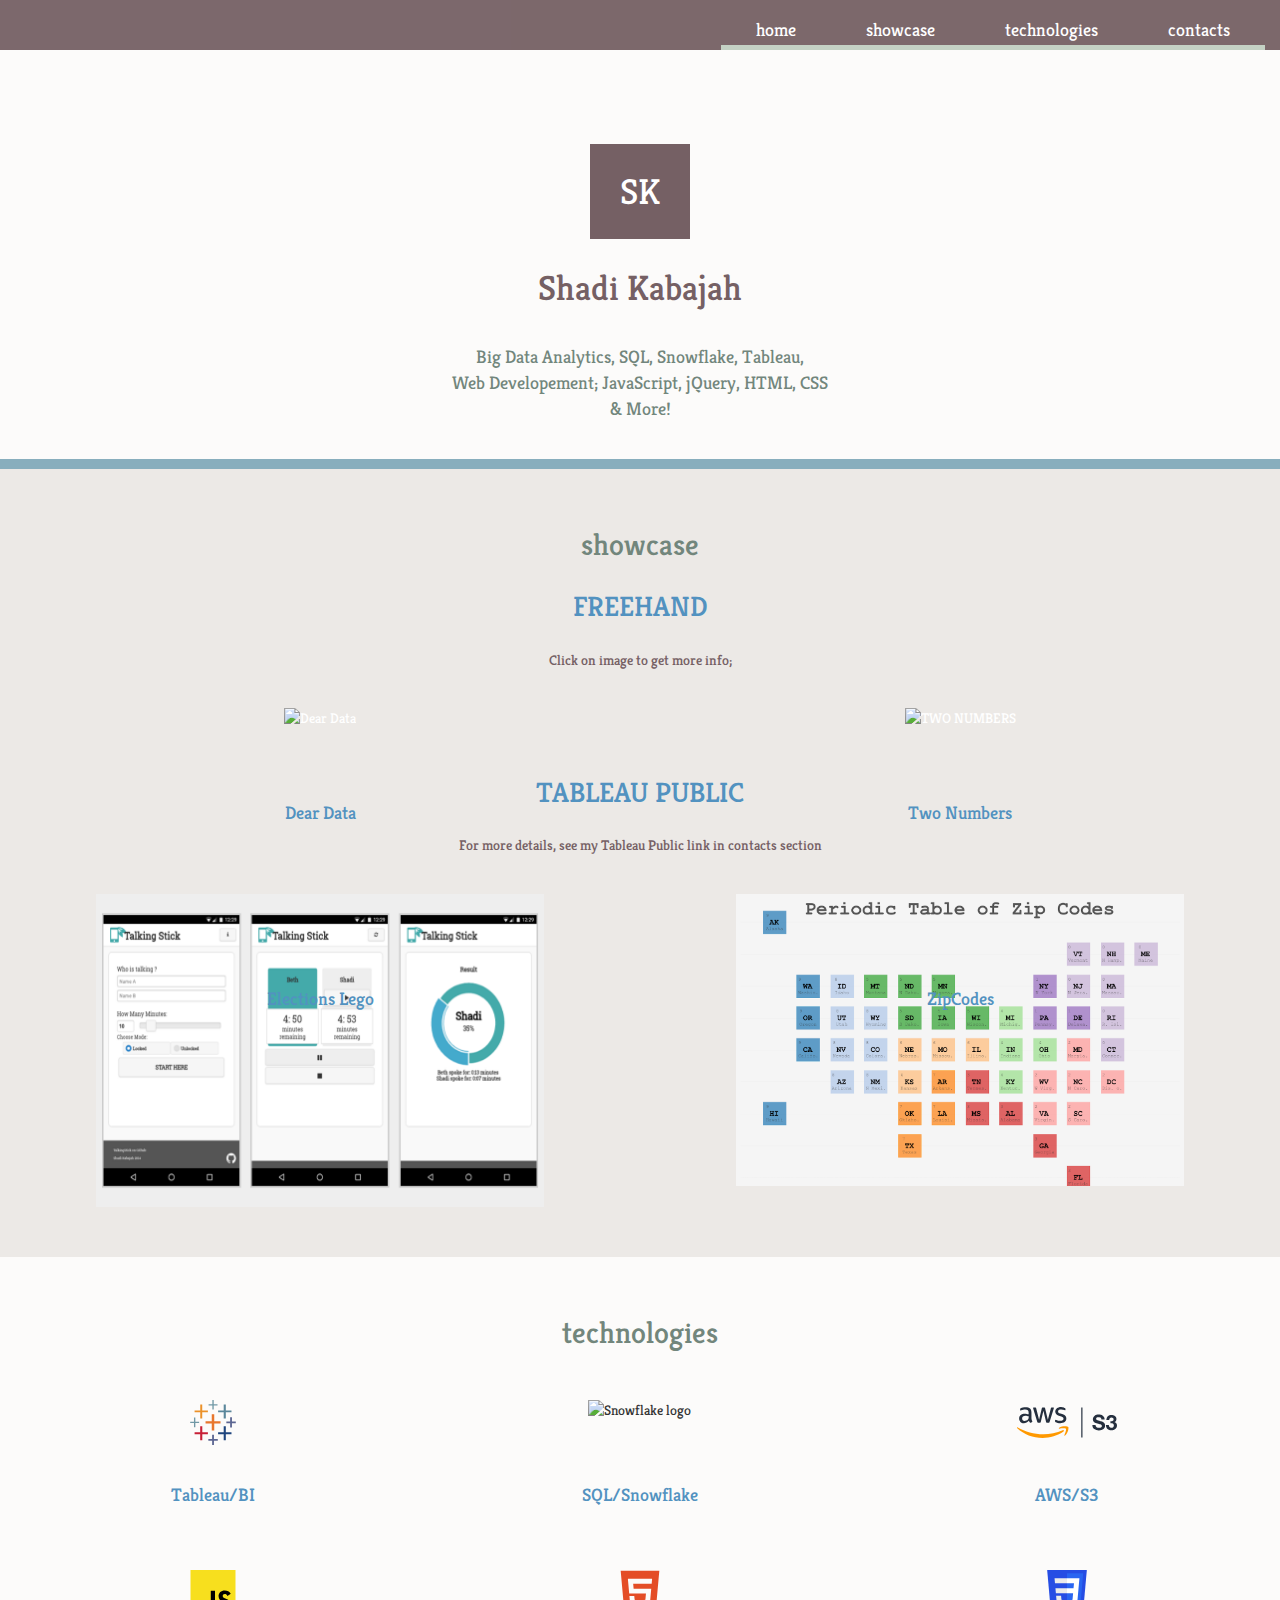
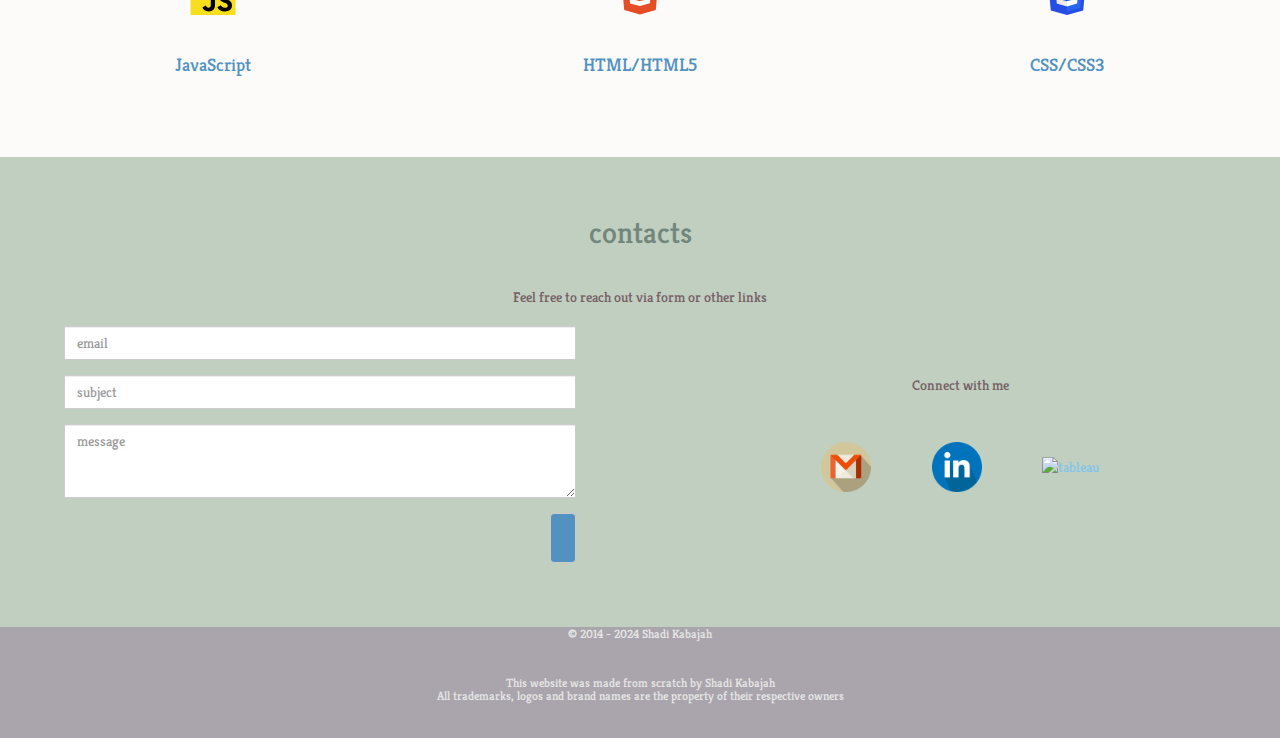
==== index.html @ 1f2a2b9c "Update index.html" ====
<!DOCTYPE html>
<html lang="en">
<head>

<!-- Google tag (gtag.js) -->
<script async src="https://www.googletagmanager.com/gtag/js?id=G-TP21R0VPV9"></script>
<script>
  window.dataLayer = window.dataLayer || [];
  function gtag(){dataLayer.push(arguments);}
  gtag('js', new Date());

  gtag('config', 'G-TP21R0VPV9');
</script>
	
	
  <meta charset="utf-8">
  <title>Shadi Kabajah</title>
  <meta name="viewport" content="width=device-width, initial-scale=1.0, user-scalable=no">
  <meta name="description" content="Big Data Analytics, SQL, Snowflake, Tableau, Web Developement; JavaScript, jQuery, HTML, CSS & More!">
  <meta name="author" content="Shadi Kabajah">

    <script src="https://ajax.googleapis.com/ajax/libs/jquery/2.1.1/jquery.min.js"></script>
    <script src="https://use.fontawesome.com/82a69cf835.js"></script>

	<script type="text/javascript" src="js/bootstrap.min.js"></script>
	<script type="text/javascript" src="js/jQuery.js"></script>
    <script type="text/javascript" src="js/raphael-min.js"></script>
	<script type="text/javascript" src="js/waterfall.js"></script>


	<link href="https://fonts.googleapis.com/css?family=Josefin+Sans|Kreon|Ubuntu+Mono" rel="stylesheet">

	<link rel="stylesheet" href="css/bootstrap.min.css">
	<link rel="stylesheet" href="css/animate.css">
    <link rel="stylesheet" href="css/waterfall.css">

	<link rel="icon" href="img/favicon.ico" type="image/x-icon" />
	<link rel="apple-touch-icon" href="img/apple-touch-icon.png"/>
    <link href="css/palette.css" rel="stylesheet">
    <link href="css/main.css" rel="stylesheet">
    <script type="text/javascript" src="js/scripts.js"></script>

	<script>
	  (function(i,s,o,g,r,a,m){i['GoogleAnalyticsObject']=r;i[r]=i[r]||function(){
	  (i[r].q=i[r].q||[]).push(arguments)},i[r].l=1*new Date();a=s.createElement(o),
	  m=s.getElementsByTagName(o)[0];a.async=1;a.src=g;m.parentNode.insertBefore(a,m)
	  })(window,document,'script','//www.google-analytics.com/analytics.js','ga');
	  ga('create', 'UA-57165344-1', 'auto');
	  ga('send', 'pageview');
	</script>

  <!-- HTML5 shim, for IE6-8 support of HTML5 elements -->
  <!--[if lt IE 9]>
    <script src="js/html5shiv.js"></script>
  <![endif]-->

</head>

<body onLoad="start()">
<div class="new_container">
	
<!-- New Section - intro  -->
	<div class="row clearfix" id="header">
		<div class="col-md-12 column">
			<nav class="navbar navbar-default navbar-inverse" role="navigation">
				<div class="navbar-header">
					 <button type="button" class="navbar-toggle slow" data-toggle="collapse" data-target="#bs-example-navbar-collapse-1">
						 <i id="navX" class="fa fa-bars"></i>
					</button>
				</div>
				
				<div class="collapse navbar-collapse" id="bs-example-navbar-collapse-1">
				
				<!-- 	<div id="toggletheme"  > 
						<span class="sun navbar-toggle">☼</span> 
						<span class="moon navbar-toggle">☼</span> 
					</div>	 -->
					
					
					<ul class="nav navbar-nav">
						 
						<li>
							<a href="#intro">home</a>
						</li>
						 
<!-- 						<li>
							<a href="#resume">resume</a> 
-->
						</li>
						
						<li>
							<a href="#examples">showcase</a>
						</li>
						<li>
							<a href="#tech">technologies</a>
						</li>
						<li>
							<a href="#footer">contacts</a>
						</li>
					</ul>
				</div>
			</nav>
		</div>
	</div>
	<div class="row" id="intro">
	  <!-- <div id="mySVG"></div> -->
		<div class="col-md-12 column">
			<div class="fadeInDown animated">
			<div id="logo_div"> 	
					<span id="logo2">SK</span>    
					</div>
				</div>
				<h1>Shadi Kabajah</h1>
				<div id="description">
				    Big Data Analytics, SQL, Snowflake, Tableau, 
					<br> Web Developement; JavaScript, jQuery, HTML, CSS 
					 <br> & More!
				 
				 <br>
			</div>
			<!-- <div style="text-align: center;margin-top: 50px;">
				<a href="#examples">
					<i id="goDown" class="fa fa-angle-down"></i>
				</a>
			</div> -->
		</div>

			
		
	</div>
	<div id="showup" class="popup zoomIn animated"><i id='closePopup' class="fa fa-times"></i><img alt="example" id="popUpImg" src="#"><br>
		<!-- <a id="exampleLink" target ="_blank" href="">Click here to visit site</a> -->
	</div>

 
	
<!-- New Section - showcase  -->
	<div class="row clearfix" id="examples">
		<h2>showcase</h2>
		<h3>FREEHAND</h3>
		<h5>Click on image to get more info;</h5>
		
 		 
 		 	<div class="col-md-6 column example-col">
				<h4>Dear Data</h4>	 			 
					<img alt="Dear Data" id="deardata" class="desaturate" src="media/p1.png">
					<h6 class="tooltip">Inspired by the Dear Data Project, freehand postcard to visualize a week of gout.</h6>
			</div>

			<div class="col-md-6 column example-col">
				<h4>Two Numbers</h4>
	 			 	<img alt="TWO NUMBERS" id="twonumbers" class="desaturate" src="media/TwoNumbers.png">
					<h6 class="tooltip">Free hand visuals to represent only two numbers (37 and 75).</h6>
			</div>
		
		<h3>TABLEAU PUBLIC</h3>
		<h5>For more details, see my Tableau Public link in contacts section</h5>
			
			<div class="col-md-6 column example-col">
				<h4>Elections Lego</h4>
					<img alt="2020 Elections" id="1" class="desaturate" src="media/1.png">
					<h6 class="tooltip">Custom LEGO map of the United States showing the results of the 2020, 2016, and 2012 presidential elections, with additional analysis of swing states.</h6>
			</div>
			
			<div class="col-md-6 column example-col">
				<h4>ZipCodes</h4>
					<img alt="zipcodes" id="zipcodes" class="desaturate" src="media/zipcodes.png">
					<h6 class="tooltip">The "Periodic Table of Zip Codes" visualization on Tableau Public creatively organizes zip code data into a structured grid, 
						resembling the periodic table of elements.</h6>
			</div>

 
	</div>
	
				
<!-- New Section - tech  -->
	
	<div class="row clearfix" id="tech">
		<div class="col-md-12 col-sm-12 column">
			<h2>technologies</h2>
<!-- 				<h5>key skills include;</h5> -->
<!-- 			line 1  -->
			<div class="col-md-4 col-sm-4  col-xs-4 column tech-col">
				<h4>Tableau/BI</h4>
					<img alt="tableau logo" class="desaturate" src="img/tableau.svg">
			</div>
			
			<div class="col-md-4 col-sm-4  col-xs-4 column tech-col">
				<h4>SQL/Snowflake</h4>
					<img alt="Snowflake logo" class="desaturate" src="img/snow.svg">
			</div>
			<div class="col-md-4 col-sm-4  col-xs-4 column tech-col">
				<h4>AWS/S3</h4>
					<img alt="AWS S3 logo" class="desaturate" src="img/s3.svg">
			</div>
			
<!-- 			line 2  -->
			<div class="col-md-4 col-sm-4  col-xs-4 column tech-col">
				<h4>JavaScript</h4>
					<img alt="javascript logo" class="desaturate" src="img/js.svg">
			</div>
			<div class="col-md-4 col-sm-4  col-xs-4 column tech-col">
				<h4>HTML/HTML5</h4>
					<img alt="html5 logo" class="desaturate" src="img/html5.svg">
			</div>
			<div class="col-md-4 col-sm-4  col-xs-4 column tech-col">
				<h4>CSS/CSS3</h4>
					<img alt="css3 logo" class="desaturate" src="img/css3.svg">
			</div>
			
<!-- 			line 3  -->
<!-- 			<div class="col-md-4 col-sm-4  col-xs-4 column tech-col">
				<h4>jQuery</h4>
					<img alt="jquery logo" class="desaturate" src="img/jquery.svg">
			</div>
			<div class="col-md-4 col-sm-4  col-xs-4 column tech-col">
				<h4>BootStrap</h4>
					<img alt="bootstrap logo" class="desaturate" src="img/bootstrap.svg">
			</div>
			
			<div class="col-md-4 col-sm-4  col-xs-4 column tech-col">
				<h4>Data Studio</h4>
					<img alt="DataStudio logo" class="desaturate" src="img/datastudio.svg">
			</div> 
-->
			
		</div>
	</div>

<!-- New Section - contact  -->
	<div class="row clearfix" id="footer">
		<div class="col-md-12 column">
			<h2>contacts</h2>
				<h5>Feel free to reach out via form or other links</h5>
			<div class="col-md-6 column" id="FormDiv">
		 
			<form
			  action="https://formspree.io/f/mbjbqjvd"
			  method="POST"
			>
			  <div class="form-group">
				<label for="email">Email</label>
					<input class="form-control" name="email" type="email" 
					       placeholder="email" required="">
			  </div>
				
			 <div class="form-group">
				<label for="subject">Subject</label>
				 <input type="text" name="subject" placeholder="subject" 
					class="form-control" required="">
			 </div>
				
			  <div class="form-group">
				<label for="message">Message</label>
				  	<textarea class="form-control" name="message" 
						  placeholder="message"
						  rows="3"></textarea>
			   </div>
				
 			  	<button type="submit" class="btn btn-default" >
							<i class="fa fa-paper-plane-o" aria-hidden="true"></i>
 			  </button>
			</form>

				
				
				
			</div>
			<div class="col-md-6 column">
				<div class="social">
				<h5>Connect with me</h5>
					<a href="mailto:smk327@georgetown.edu" target="_blank">
						<img alt="email" class="desaturate footerpng" src="img/email.png"></a>

					<a href="https://www.linkedin.com/in/skabajah" target="_blank">
					<img alt="linkedin" class="desaturate footerpng" src="img/linkedin.png"></a> 
						
             				<a href="https://public.tableau.com/app/profile/skabajah" target="_blank">
					<img alt="tableau" class="desaturate footerpng" src="img/t.png"></a>
             

            			</div>
 			</div>
 		</div>
 	</div>
				

				
<!-- New Section - footer  -->
 	<div class="row clearfix" id="signature">
 		<div class="col-md-12 column">
 			<a href="#intro"><i id="goUp" class="fa fa-chevron-circle-up"></i></a>
 			<h6>&copy; 2014 - 2024 Shadi Kabajah</h6>
 			<h6>
				This website was made from scratch by Shadi Kabajah
				<br>
				All trademarks, logos and brand names are the property of their respective owners
			</h6>
    	</div>
    </div>




 




 
</div>
<link href="css/main.css" rel="stylesheet">
</body>
</html>
---- css/waterfall.css ----
#mySVG {
    opacity: 0.7;
    position: absolute;
    z-index: 0;
    left: 0;
    height: 100%;
    width: 100%;
    border: none;
    margin: 0;
    padding: 0;

 }
---- css/palette.css ----
/*https://coolors.co/aaa5ac-72867c-fcfbfa-e8d2e0-756064-88aebd-5292c0-debfc3*/
:root {

	--french-gray:
	#AAA5AC;

	--battleship-gray:
	#72867C;

	--white:
	#FCFBFA;

	--pale-purple:
	#E8D2E0;


	--coffee:
	#756064;


	--cadet-gray:
	#88AEBD;


	--celestial-blue:
	#5292C0;

	--tea-rose:
	#c1cfc1;
	
	--examples:
	#ece9e6; 

}

/* old tea rose  
#DEBFC3; 
*/
---- css/main.css ----
/* author: skabajah last edit 20230806 
 font-family: 'Kreon', serif;
 font-family: 'Josefin Sans', sans-serif;
 font-family: 'Ubuntu Mono', monospace;
 */
 body,h1,h2,h3,h4,h5,h6,span {
     border: 0;
     margin: 0;
     padding: 0;
     font-family: 'Kreon';
}
/* HEADERS */
 h1 {
     color: var(--coffee);
     margin: 30px 0;
     font-size: 2.5em;
}
 #description {
     font-size: 1.3em;
     margin: 2em 15px;
     color: var(--battleship-gray);
}
 h2 {
     margin: 60px 0 20px 0;
     color: var(--battleship-gray);
}
 h3 {
     margin: 30px 0 10px;
     font-size: 2em;
     color : var(--celestial-blue);
}

 h4 {
     color : var(--celestial-blue);
     position: relative;
     top: 115px;
}
 h5 {
     padding: 20px 0;
     color:var(--coffee);
}
 .social h6 {
     margin: 30px 0;
}
 #signature h6 {
     margin-bottom: 3em;
     color: #e6e6e6;
}


/* INTRO */

 #header { 
     margin: 0;
     padding: 0;
     background-color: var(--french-gray);
     height: 0;
}

 #intro {
     color: ;
     height: auto;
     margin: 0;
     padding: 0;
     border-bottom: solid 10px var(--cadet-gray);
     overflow: hidden;
     background-color: var(--white);
}

 #logo_div{
}

 #logo2 { 
     padding: 22px;
     background: var(--coffee); 
     font-size: 36px;
     color: white;
     margin-top: 4em;
     display: -webkit-inline-flex;
     min-width: 100px;
     justify-content: center;
}


/* SHOWCASE */
 #examples {
     background-color: var(--examples);
     color: #FFF;
     min-height: 400px;
     margin: 0;
     padding: 0;
}
 #examples img {
     width: 70%;
     margin-bottom: 50px;
     transition: .7s ease all;
}
 #examples img:hover {
     cursor: zoom-in;
}


/* pop up */ 

 #popUpImg {
/*     position: fixed;*/
     left: 0;
     top:0;
     z-index: -1;
     width: inherit;
}

 .tooltip {
     background: var(--examples);
     opacity: .95;
     color: var(--battleship-gray);
     padding: 20px;
/*     z-index: 10;*/
     position: fixed;
     bottom: 2.8em;
     left: 0 ;
     width: 25%;
     height: auto !important;
     display: none;
     text-align: left;
     font-size: 1.5em;
}
.popup {
/*     background-color: var(--battleship-gray);*/
     background-color: white;
     width: 75%;
     height: 100%;
     position: fixed;
     top: 0;
     right: 0;
     z-index: 10;
     text-align: center;
     display: none;
     height: 100%;
     width: 100%;
     top: 0;

}
 #closePopup {
     font-size: 1.8em !important;
     color: #fff;
     float: right;
     padding: .5em;
     z-index: 10;
     cursor: pointer;
     width: 1.8em;
     height: 1.8em;
     border-radius: 4px;
     background: var(--cadet-gray);
     padding: 9px 10px;
     margin: 8px 15px 15px 0;
/*     z-index: 20;*/
}


/*new */
		.hidden { 
		 	display: none;
		}

		.shown { 
			display: block ;
		}



/* TECHNOLOGIES */
 #tech {
     background-color: var(--white);
     min-height: 500px;
     margin: 0;
     padding: 0;
}
 #tech img {
     height: 65px;
     width: 120px;
     transition: 1s ease all;
     padding: 10px;
}
 #tech img:hover {
     transition: transform .7s ease all;
     background: #cccccc38;
     padding: 20px;
     height: 70px;
}
 .tech-col {
     height: 170px;
}
 

/* FOOTER */
 #footer {
     background-color: var(--tea-rose);
     color: #FFF;
     height: auto;
     margin: 0;
     padding: 0;
}

 div#FormDiv {
     padding: 0 5% 5% 5%;
}

 label {
     display:none;
}

 .social {
     padding: 5%;
}

 #footer i, #signature i {
     color: #FFF;
     font-size: 50px;
     margin: 5%;
     opacity: .7;
}

 #footer i:hover, #signature i:hover {
     opacity: 1;
     color: var(--celestial-blue);
}

 .social a{
     color: #80c5ea;
}

 #goUp {
     border: 0;
     background-color: transparent;
}

 #signature {
     background-color: var(--french-gray);
     border: none;
}

 #signature i {
     margin: 5% 0 0 0;
}




/* ANIMATION */ 
 .slow {
     -webkit-transition: all 0.4s ease-in-out;
     -moz-transition: all 0.4s ease-in-out;
     -o-transition: all 0.4s ease-in-out;
     transition: all 0.4s ease-in-out;
}

 .row {
     text-align: center;
     margin-right: 0;
     margin-left: 0;
}



 /*.fa-angle-down {
     color: var(--tea-rose);
     margin-top: 0;
     font-size: 6em;
     opacity: .6;

 .fa-angle-down:hover {
     opacity: 1;
}
}*/


/* .rotate {
     color: red;
}*/
 .animated,#examples {
     transition: all 3s ease-in-out;
     -webkit-transition: all 1s ease-out;
     -moz-transition: all 1s ease-in-out;
     -o-transition: all 1s ease-in-out;
}
 
 div#emailSent, div#zipcodes {
     background: #555;
     height: 100%;
     width: 100%;
     position: fixed;
     padding: 20% 10%;
     float: left;
     font-size: 1.5em;
     color: #fff;
}
 .form-control {
     border-radius: 0;
}
 .fa-paper-plane-o {
     color: var(--white) !important;
     font-size: 1.8em !important;
}
 button.btn.btn-default {
     float: right;
}
 a#returnHome {
     position: fixed;
     top: .5em;
     right: .5em;
     color: #fff;
     font-size: 2em;
     z-index: 9;
}
 a#exampleLink {
     color: #fff;
     font-size: 1.5em;
}
 a#exampleLink:hover {
     color: #80c5ea;
}



 i.fa.fa-info {
     position: relative;
     float: right;
     font-size: 1.5em;
     top: -2.5em;
}
 i:hover {
     cursor: pointer;
}
 tr {
     text-align: -webkit-auto;
     font-size: 12px;
}
 th {
     font-weight: normal;
     background-color: #80c5ea;
     color: #ffffff;
}
 .col-md-6.column {
     padding: 0px;
     border: 0;
}
 .footerpng{
     width: 50px;
     margin: 5%;
}
 .new_container,.col-md-12.column {
     padding-right: 0;
     padding-left: 0;
     border-radius: 0;
     width: 100%;
}



/* NAVIGATION */

 #navX {
     color: #FFF;
     font-size: 1.8em !important;
}

 a:link, a:visited{
     text-decoration: none;
}

 .navbar-nav {
     float: right;
}
 .navbar-inverse {
     position: fixed;
     width: 100%;
     display: block;
     background-color: transparent;
     border: none;
     border-radius: 0px;
     z-index: 10;
     height: 100px;
    */
}
 .navbar-inverse .navbar-nav>li>a {
     color: #fff;
     border-bottom: 5px solid var(--tea-rose);
     padding: 20px 35px 5px 35px;
     font-size: 18px;
}
 .navbar-inverse .navbar-nav>li>a:hover {
     border-bottom: 5px solid var(--celestial-blue);
     background: var(--celestial-blue);
}
 .navbar-toggle {
     border: none;
     margin-bottom: 0;
     background: var(--celestial-blue);
}
 button {
     background: var(--celestial-blue) !important;
     font-size: 1 em;
}
 .navbar-inverse .navbar-collapse, .navbar-inverse .navbar-form {
     border: none;
}
 div#bs-example-navbar-collapse-1 {
     position: fixed;
     width: 100%;
     top: 0;
     z-index: -1;
     min-height: 50px;
    /* background: #555555 ;
    */
     background: var(--coffee) ;
     opacity: .95;
}
 .navbar-header {
     float: right;
}
/* for smaller screens */
 @media (max-width: 768px){
     .navbar-nav {
         float: left;
         text-align: left;
    }
    /*div#bs-example-navbar-collapse-1 {
         min-height:515px;
    }
    */
     iframe {
         padding: 0;
    }
     div#toggletheme {
         position: absolute;
         top: 445px;
         left: 30px;
    }
     div#bs-example-navbar-collapse-1 {
         min-height: 100% !important;
    }
}
---- css/main.css ----
/* author: skabajah last edit 20230806 
 font-family: 'Kreon', serif;
 font-family: 'Josefin Sans', sans-serif;
 font-family: 'Ubuntu Mono', monospace;
 */
 body,h1,h2,h3,h4,h5,h6,span {
     border: 0;
     margin: 0;
     padding: 0;
     font-family: 'Kreon';
}
/* HEADERS */
 h1 {
     color: var(--coffee);
     margin: 30px 0;
     font-size: 2.5em;
}
 #description {
     font-size: 1.3em;
     margin: 2em 15px;
     color: var(--battleship-gray);
}
 h2 {
     margin: 60px 0 20px 0;
     color: var(--battleship-gray);
}
 h3 {
     margin: 30px 0 10px;
     font-size: 2em;
     color : var(--celestial-blue);
}

 h4 {
     color : var(--celestial-blue);
     position: relative;
     top: 115px;
}
 h5 {
     padding: 20px 0;
     color:var(--coffee);
}
 .social h6 {
     margin: 30px 0;
}
 #signature h6 {
     margin-bottom: 3em;
     color: #e6e6e6;
}


/* INTRO */

 #header { 
     margin: 0;
     padding: 0;
     background-color: var(--french-gray);
     height: 0;
}

 #intro {
     color: ;
     height: auto;
     margin: 0;
     padding: 0;
     border-bottom: solid 10px var(--cadet-gray);
     overflow: hidden;
     background-color: var(--white);
}

 #logo_div{
}

 #logo2 { 
     padding: 22px;
     background: var(--coffee); 
     font-size: 36px;
     color: white;
     margin-top: 4em;
     display: -webkit-inline-flex;
     min-width: 100px;
     justify-content: center;
}


/* SHOWCASE */
 #examples {
     background-color: var(--examples);
     color: #FFF;
     min-height: 400px;
     margin: 0;
     padding: 0;
}
 #examples img {
     width: 70%;
     margin-bottom: 50px;
     transition: .7s ease all;
}
 #examples img:hover {
     cursor: zoom-in;
}


/* pop up */ 

 #popUpImg {
/*     position: fixed;*/
     left: 0;
     top:0;
     z-index: -1;
     width: inherit;
}

 .tooltip {
     background: var(--examples);
     opacity: .95;
     color: var(--battleship-gray);
     padding: 20px;
/*     z-index: 10;*/
     position: fixed;
     bottom: 2.8em;
     left: 0 ;
     width: 25%;
     height: auto !important;
     display: none;
     text-align: left;
     font-size: 1.5em;
}
.popup {
/*     background-color: var(--battleship-gray);*/
     background-color: white;
     width: 75%;
     height: 100%;
     position: fixed;
     top: 0;
     right: 0;
     z-index: 10;
     text-align: center;
     display: none;
     height: 100%;
     width: 100%;
     top: 0;

}
 #closePopup {
     font-size: 1.8em !important;
     color: #fff;
     float: right;
     padding: .5em;
     z-index: 10;
     cursor: pointer;
     width: 1.8em;
     height: 1.8em;
     border-radius: 4px;
     background: var(--cadet-gray);
     padding: 9px 10px;
     margin: 8px 15px 15px 0;
/*     z-index: 20;*/
}


/*new */
		.hidden { 
		 	display: none;
		}

		.shown { 
			display: block ;
		}



/* TECHNOLOGIES */
 #tech {
     background-color: var(--white);
     min-height: 500px;
     margin: 0;
     padding: 0;
}
 #tech img {
     height: 65px;
     width: 120px;
     transition: 1s ease all;
     padding: 10px;
}
 #tech img:hover {
     transition: transform .7s ease all;
     background: #cccccc38;
     padding: 20px;
     height: 70px;
}
 .tech-col {
     height: 170px;
}
 

/* FOOTER */
 #footer {
     background-color: var(--tea-rose);
     color: #FFF;
     height: auto;
     margin: 0;
     padding: 0;
}

 div#FormDiv {
     padding: 0 5% 5% 5%;
}

 label {
     display:none;
}

 .social {
     padding: 5%;
}

 #footer i, #signature i {
     color: #FFF;
     font-size: 50px;
     margin: 5%;
     opacity: .7;
}

 #footer i:hover, #signature i:hover {
     opacity: 1;
     color: var(--celestial-blue);
}

 .social a{
     color: #80c5ea;
}

 #goUp {
     border: 0;
     background-color: transparent;
}

 #signature {
     background-color: var(--french-gray);
     border: none;
}

 #signature i {
     margin: 5% 0 0 0;
}




/* ANIMATION */ 
 .slow {
     -webkit-transition: all 0.4s ease-in-out;
     -moz-transition: all 0.4s ease-in-out;
     -o-transition: all 0.4s ease-in-out;
     transition: all 0.4s ease-in-out;
}

 .row {
     text-align: center;
     margin-right: 0;
     margin-left: 0;
}



 /*.fa-angle-down {
     color: var(--tea-rose);
     margin-top: 0;
     font-size: 6em;
     opacity: .6;

 .fa-angle-down:hover {
     opacity: 1;
}
}*/


/* .rotate {
     color: red;
}*/
 .animated,#examples {
     transition: all 3s ease-in-out;
     -webkit-transition: all 1s ease-out;
     -moz-transition: all 1s ease-in-out;
     -o-transition: all 1s ease-in-out;
}
 
 div#emailSent, div#zipcodes {
     background: #555;
     height: 100%;
     width: 100%;
     position: fixed;
     padding: 20% 10%;
     float: left;
     font-size: 1.5em;
     color: #fff;
}
 .form-control {
     border-radius: 0;
}
 .fa-paper-plane-o {
     color: var(--white) !important;
     font-size: 1.8em !important;
}
 button.btn.btn-default {
     float: right;
}
 a#returnHome {
     position: fixed;
     top: .5em;
     right: .5em;
     color: #fff;
     font-size: 2em;
     z-index: 9;
}
 a#exampleLink {
     color: #fff;
     font-size: 1.5em;
}
 a#exampleLink:hover {
     color: #80c5ea;
}



 i.fa.fa-info {
     position: relative;
     float: right;
     font-size: 1.5em;
     top: -2.5em;
}
 i:hover {
     cursor: pointer;
}
 tr {
     text-align: -webkit-auto;
     font-size: 12px;
}
 th {
     font-weight: normal;
     background-color: #80c5ea;
     color: #ffffff;
}
 .col-md-6.column {
     padding: 0px;
     border: 0;
}
 .footerpng{
     width: 50px;
     margin: 5%;
}
 .new_container,.col-md-12.column {
     padding-right: 0;
     padding-left: 0;
     border-radius: 0;
     width: 100%;
}



/* NAVIGATION */

 #navX {
     color: #FFF;
     font-size: 1.8em !important;
}

 a:link, a:visited{
     text-decoration: none;
}

 .navbar-nav {
     float: right;
}
 .navbar-inverse {
     position: fixed;
     width: 100%;
     display: block;
     background-color: transparent;
     border: none;
     border-radius: 0px;
     z-index: 10;
     height: 100px;
    */
}
 .navbar-inverse .navbar-nav>li>a {
     color: #fff;
     border-bottom: 5px solid var(--tea-rose);
     padding: 20px 35px 5px 35px;
     font-size: 18px;
}
 .navbar-inverse .navbar-nav>li>a:hover {
     border-bottom: 5px solid var(--celestial-blue);
     background: var(--celestial-blue);
}
 .navbar-toggle {
     border: none;
     margin-bottom: 0;
     background: var(--celestial-blue);
}
 button {
     background: var(--celestial-blue) !important;
     font-size: 1 em;
}
 .navbar-inverse .navbar-collapse, .navbar-inverse .navbar-form {
     border: none;
}
 div#bs-example-navbar-collapse-1 {
     position: fixed;
     width: 100%;
     top: 0;
     z-index: -1;
     min-height: 50px;
    /* background: #555555 ;
    */
     background: var(--coffee) ;
     opacity: .95;
}
 .navbar-header {
     float: right;
}
/* for smaller screens */
 @media (max-width: 768px){
     .navbar-nav {
         float: left;
         text-align: left;
    }
    /*div#bs-example-navbar-collapse-1 {
         min-height:515px;
    }
    */
     iframe {
         padding: 0;
    }
     div#toggletheme {
         position: absolute;
         top: 445px;
         left: 30px;
    }
     div#bs-example-navbar-collapse-1 {
         min-height: 100% !important;
    }
}
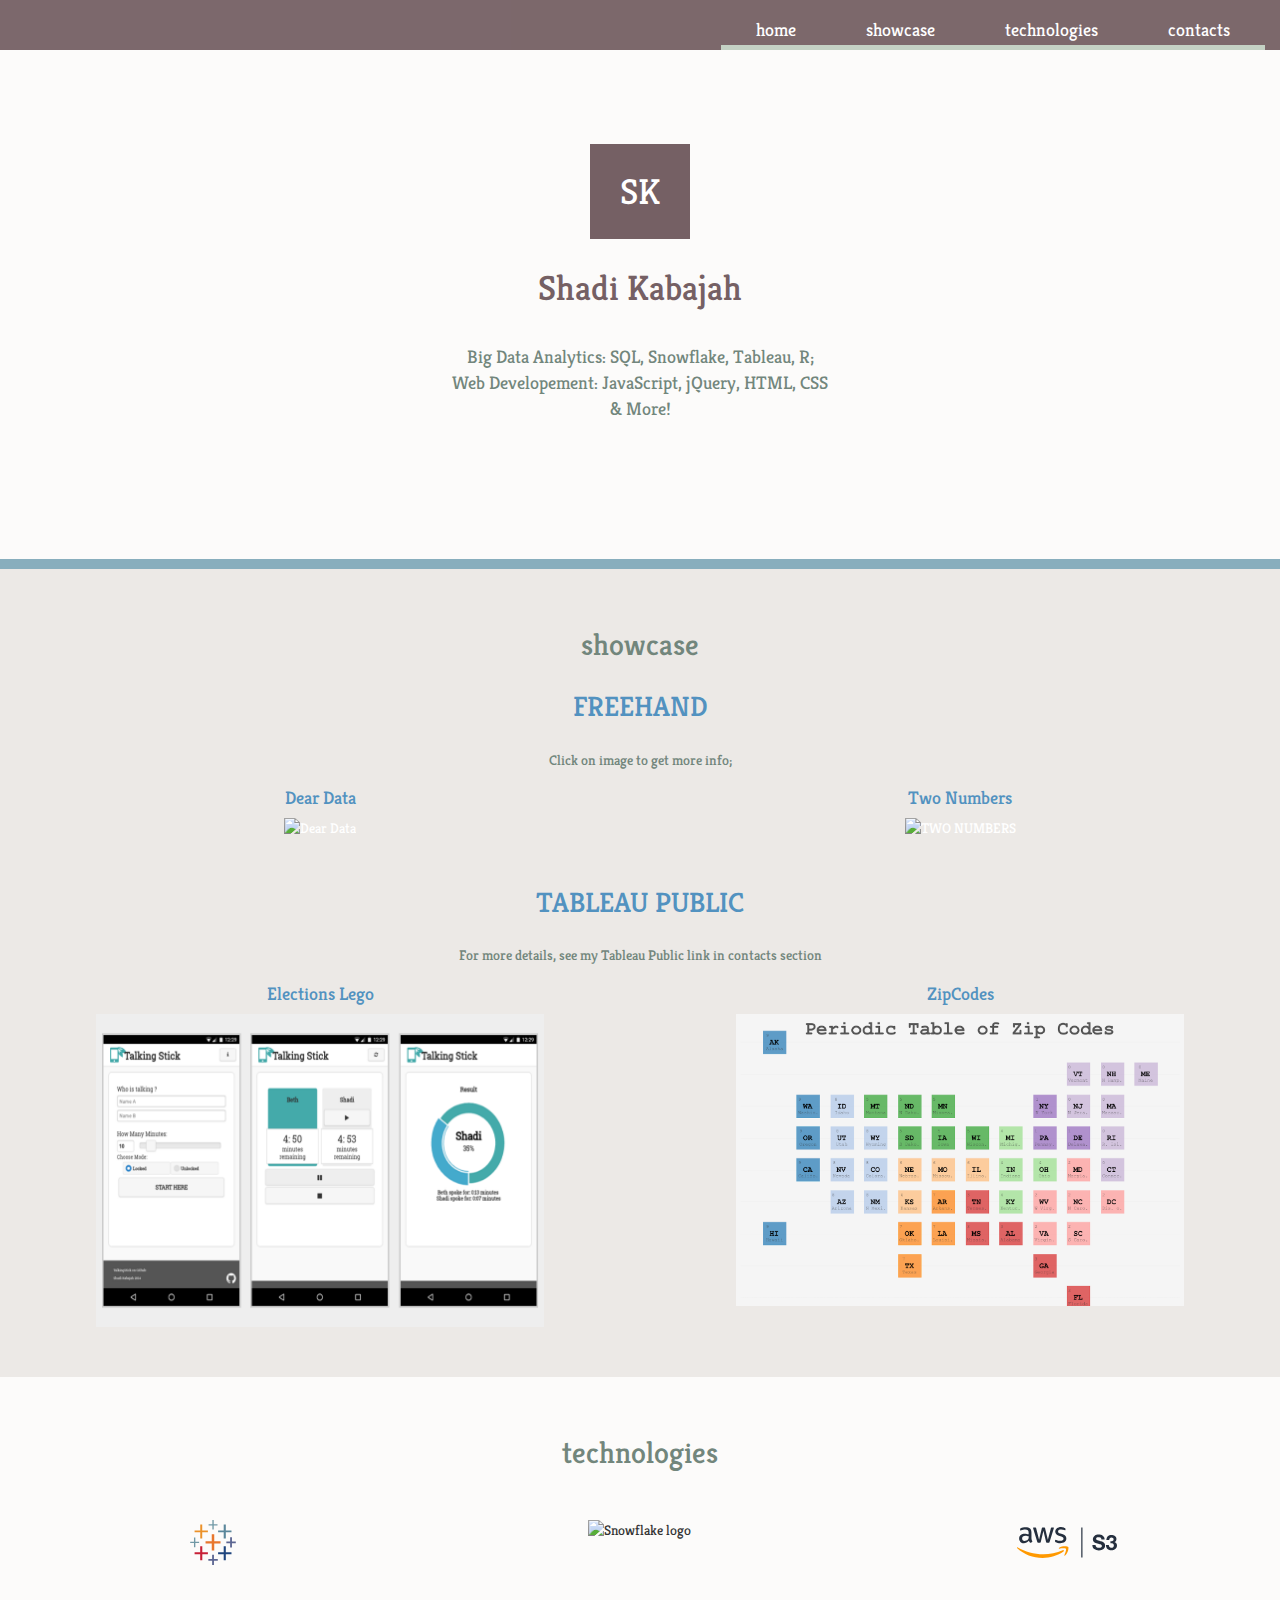
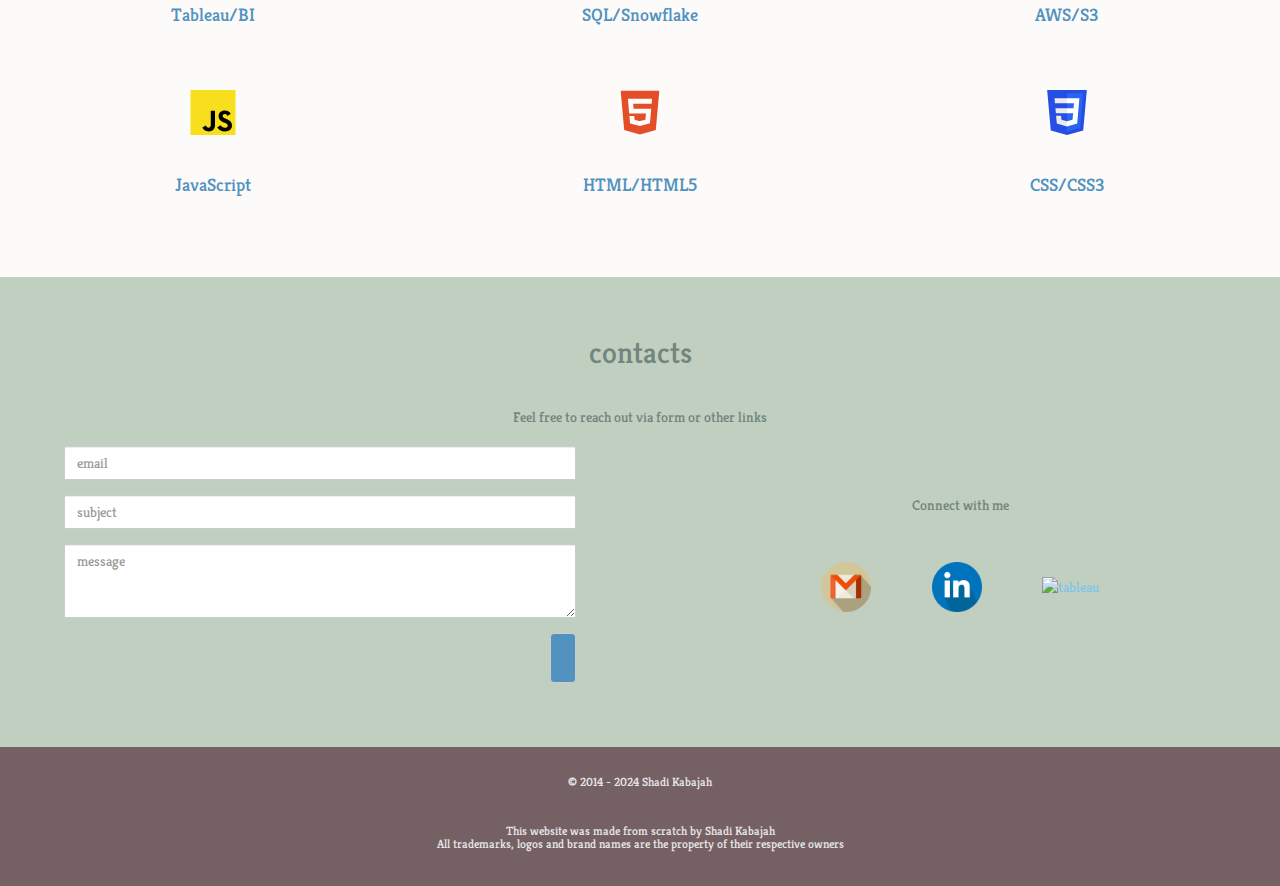
==== commit 3bbb8350: "Update index.html" ====
--- a/index.html
+++ b/index.html
@@ -112,8 +112,8 @@
 				</div>
 				<h1>Shadi Kabajah</h1>
 				<div id="description">
-				    Big Data Analytics, SQL, Snowflake, Tableau, 
-					<br> Web Developement; JavaScript, jQuery, HTML, CSS 
+				    Big Data Analytics: SQL, Snowflake, Tableau, R;
+					<br> Web Developement: JavaScript, jQuery, HTML, CSS 
 					 <br> & More!
 				 
 				 <br>
@@ -144,13 +144,16 @@
  		 	<div class="col-md-6 column example-col">
 				<h4>Dear Data</h4>	 			 
 					<img alt="Dear Data" id="deardata" class="desaturate" src="media/p1.png">
-					<h6 class="tooltip">Inspired by the Dear Data Project, freehand postcard to visualize a week of gout.</h6>
+					<h6 class="tooltip">With boundless curiosity and colored pens, I tracked my food intake, uric acid levels, and pain thresholds. 
+						My data-driven journey unveiled an enigmatic correlation between my dietary choices and gout. Inspired by the Dear Data Project.</h6>
 			</div>
 
 			<div class="col-md-6 column example-col">
 				<h4>Two Numbers</h4>
 	 			 	<img alt="TWO NUMBERS" id="twonumbers" class="desaturate" src="media/TwoNumbers.png">
-					<h6 class="tooltip">Free hand visuals to represent only two numbers (37 and 75).</h6>
+					<h6 class="tooltip">
+						Embarking on a whimsical journey, I crafted six enchanting visual tales, 
+						each weaving the numbers 37 and 75 into vibrant, imaginative worlds of their own.</h6>
 			</div>
 		
 		<h3>TABLEAU PUBLIC</h3>
@@ -159,13 +162,18 @@
 			<div class="col-md-6 column example-col">
 				<h4>Elections Lego</h4>
 					<img alt="2020 Elections" id="1" class="desaturate" src="media/1.png">
-					<h6 class="tooltip">Custom LEGO map of the United States showing the results of the 2020, 2016, and 2012 presidential elections, with additional analysis of swing states.</h6>
+					<h6 class="tooltip">
+						A custom LEGO map of the United States intricately showcasing the results of the 2020, 2016, 
+						and 2012 presidential elections. 
+						Explore further to uncover insightful analysis, shedding light on the pivotal swing states 
+						that shaped these historic political events.</h6>
 			</div>
 			
 			<div class="col-md-6 column example-col">
 				<h4>ZipCodes</h4>
 					<img alt="zipcodes" id="zipcodes" class="desaturate" src="media/zipcodes.png">
-					<h6 class="tooltip">The "Periodic Table of Zip Codes" visualization on Tableau Public creatively organizes zip code data into a structured grid, 
+					<h6 class="tooltip">
+						The "Periodic Table of Zip Codes" visualization on Tableau Public creatively organizes zip code data into a structured grid, 
 						resembling the periodic table of elements.</h6>
 			</div>
 
--- a/css/main.css
+++ b/css/main.css
@@ -20,6 +20,7 @@
      font-size: 1.3em;
      margin: 2em 15px;
      color: var(--battleship-gray);
+     padding-bottom: 100px;
 }
  h2 {
      margin: 60px 0 20px 0;
@@ -36,14 +37,21 @@
      position: relative;
      top: 115px;
 }
+
+#examples h4 { 
+    position: unset;
+    margin-bottom: 10px;
+}
+
  h5 {
      padding: 20px 0;
-     color:var(--coffee);
+     color:var(--battleship-gray);
 }
  .social h6 {
      margin: 30px 0;
 }
  #signature h6 {
+     margin-top: revert-layer;
      margin-bottom: 3em;
      color: #e6e6e6;
 }
@@ -103,8 +111,7 @@
 
 /* pop up */ 
 
- #popUpImg {
-/*     position: fixed;*/
+ #popUpImg { 
      left: 0;
      top:0;
      z-index: -1;
@@ -115,8 +122,7 @@
      background: var(--examples);
      opacity: .95;
      color: var(--battleship-gray);
-     padding: 20px;
-/*     z-index: 10;*/
+     padding: 20px; 
      position: fixed;
      bottom: 2.8em;
      left: 0 ;
@@ -126,8 +132,7 @@
      text-align: left;
      font-size: 1.5em;
 }
-.popup {
-/*     background-color: var(--battleship-gray);*/
+.popup { 
      background-color: white;
      width: 75%;
      height: 100%;
@@ -154,8 +159,7 @@
      border-radius: 4px;
      background: var(--cadet-gray);
      padding: 9px 10px;
-     margin: 8px 15px 15px 0;
-/*     z-index: 20;*/
+     margin: 8px 15px 15px 0; 
 }
 
 
@@ -215,6 +219,8 @@
      padding: 5%;
 }
 
+
+
  #footer i, #signature i {
      color: #FFF;
      font-size: 50px;
@@ -236,8 +242,14 @@
      background-color: transparent;
 }
 
+#signature i {
+    margin: 0;
+    padding-top: 70px;
+}
+
+
  #signature {
-     background-color: var(--french-gray);
+     background-color: var(--coffee);
      border: none;
 }
 
--- a/css/main.css
+++ b/css/main.css
@@ -20,6 +20,7 @@
      font-size: 1.3em;
      margin: 2em 15px;
      color: var(--battleship-gray);
+     padding-bottom: 100px;
 }
  h2 {
      margin: 60px 0 20px 0;
@@ -36,14 +37,21 @@
      position: relative;
      top: 115px;
 }
+
+#examples h4 { 
+    position: unset;
+    margin-bottom: 10px;
+}
+
  h5 {
      padding: 20px 0;
-     color:var(--coffee);
+     color:var(--battleship-gray);
 }
  .social h6 {
      margin: 30px 0;
 }
  #signature h6 {
+     margin-top: revert-layer;
      margin-bottom: 3em;
      color: #e6e6e6;
 }
@@ -103,8 +111,7 @@
 
 /* pop up */ 
 
- #popUpImg {
-/*     position: fixed;*/
+ #popUpImg { 
      left: 0;
      top:0;
      z-index: -1;
@@ -115,8 +122,7 @@
      background: var(--examples);
      opacity: .95;
      color: var(--battleship-gray);
-     padding: 20px;
-/*     z-index: 10;*/
+     padding: 20px; 
      position: fixed;
      bottom: 2.8em;
      left: 0 ;
@@ -126,8 +132,7 @@
      text-align: left;
      font-size: 1.5em;
 }
-.popup {
-/*     background-color: var(--battleship-gray);*/
+.popup { 
      background-color: white;
      width: 75%;
      height: 100%;
@@ -154,8 +159,7 @@
      border-radius: 4px;
      background: var(--cadet-gray);
      padding: 9px 10px;
-     margin: 8px 15px 15px 0;
-/*     z-index: 20;*/
+     margin: 8px 15px 15px 0; 
 }
 
 
@@ -215,6 +219,8 @@
      padding: 5%;
 }
 
+
+
  #footer i, #signature i {
      color: #FFF;
      font-size: 50px;
@@ -236,8 +242,14 @@
      background-color: transparent;
 }
 
+#signature i {
+    margin: 0;
+    padding-top: 70px;
+}
+
+
  #signature {
-     background-color: var(--french-gray);
+     background-color: var(--coffee);
      border: none;
 }
 
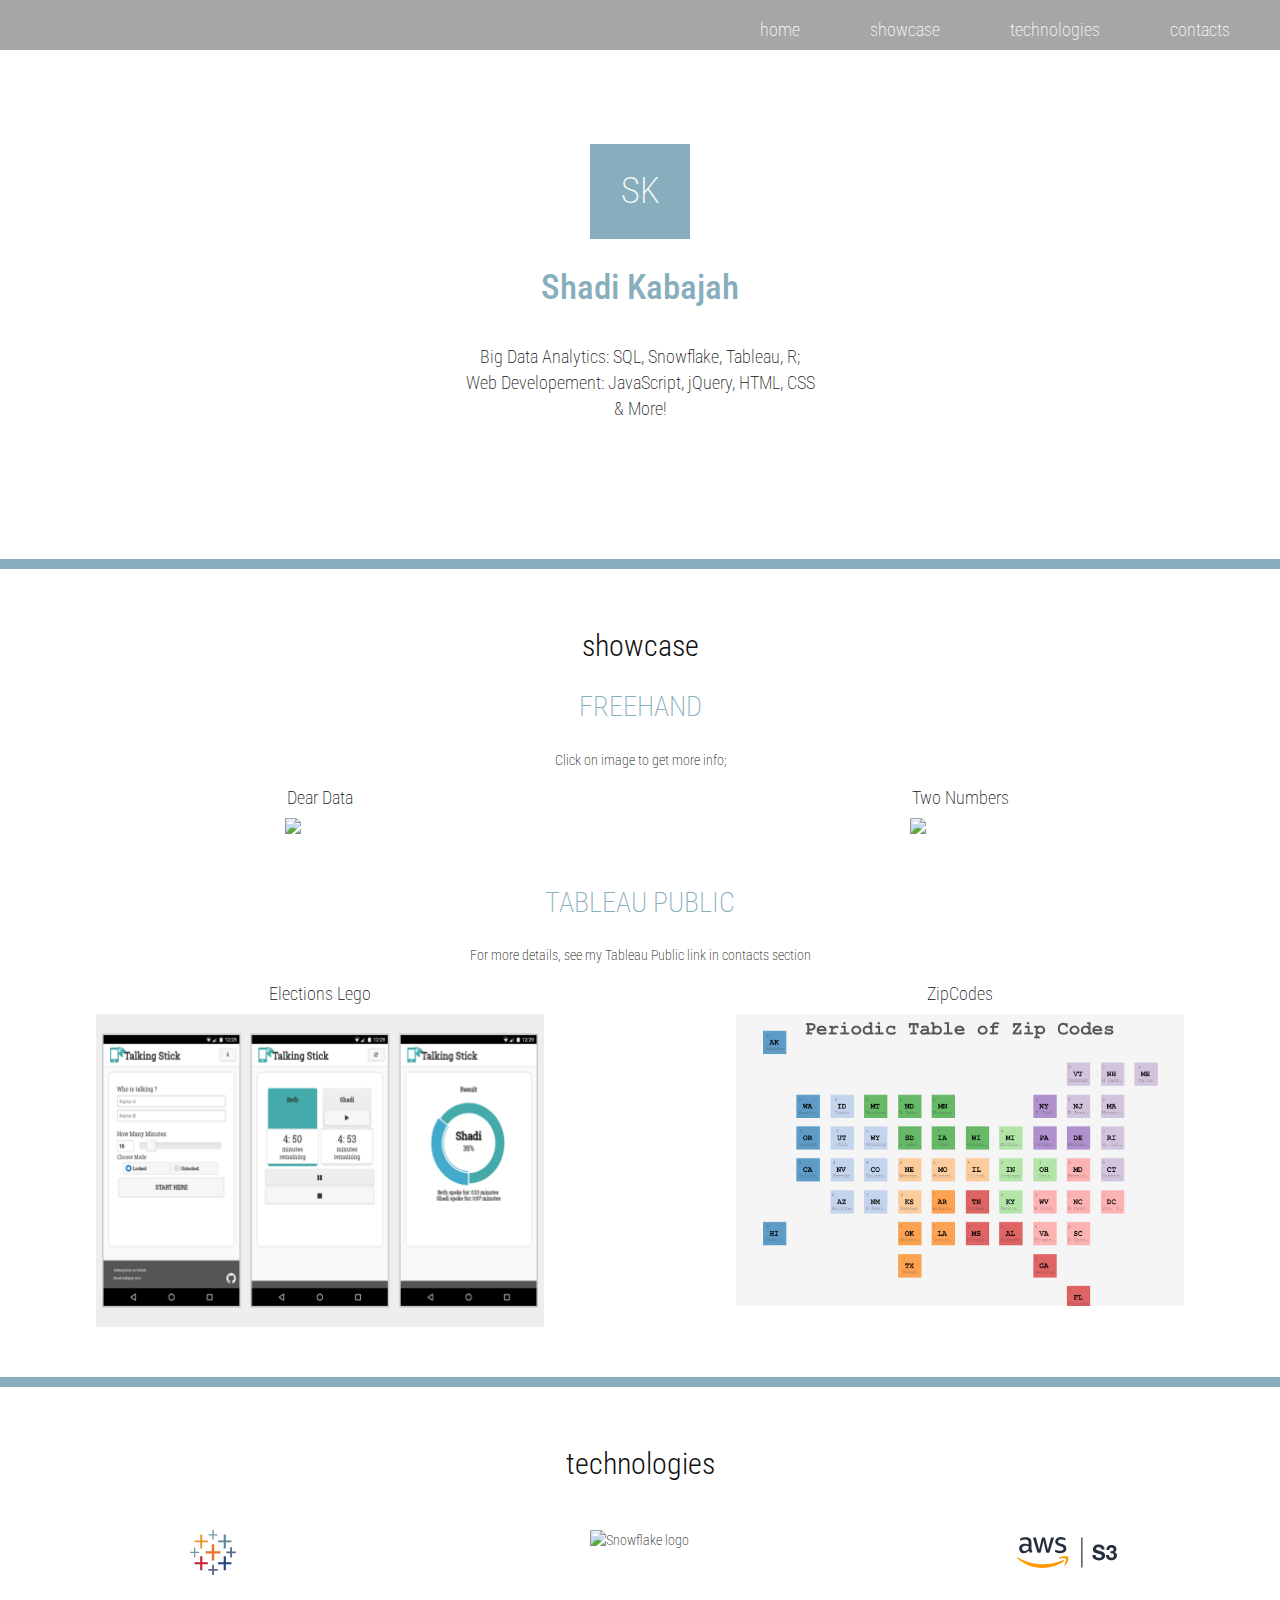
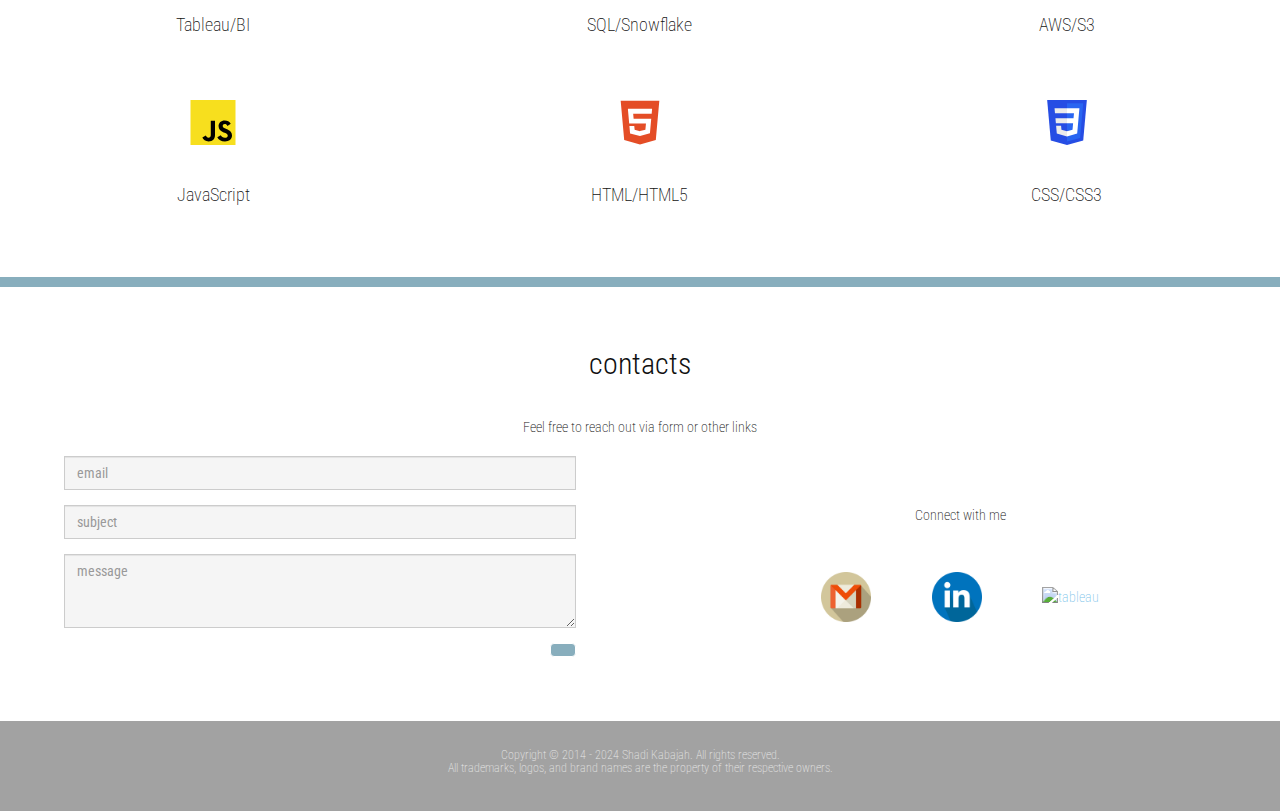
==== commit f00a8de8: "Add files via upload" ====
--- a/index.html
+++ b/index.html
@@ -29,6 +29,9 @@
 
 
 	<link href="https://fonts.googleapis.com/css?family=Josefin+Sans|Kreon|Ubuntu+Mono" rel="stylesheet">
+
+<link href="https://fonts.googleapis.com/css2?family=Roboto+Condensed:wght@100..900&display=swap" rel="stylesheet">
+
 
 	<link rel="stylesheet" href="css/bootstrap.min.css">
 	<link rel="stylesheet" href="css/animate.css">
@@ -298,12 +301,8 @@
  	<div class="row clearfix" id="signature">
  		<div class="col-md-12 column">
  			<a href="#intro"><i id="goUp" class="fa fa-chevron-circle-up"></i></a>
- 			<h6>&copy; 2014 - 2024 Shadi Kabajah</h6>
- 			<h6>
-				This website was made from scratch by Shadi Kabajah
-				<br>
-				All trademarks, logos and brand names are the property of their respective owners
-			</h6>
+ 			<h6>Copyright &copy; 2014 - 2024 Shadi Kabajah. All rights reserved. 
+ 			<br>All trademarks, logos, and brand names are the property of their respective owners.</h6>
     	</div>
     </div>
 
--- a/css/palette.css
+++ b/css/palette.css
@@ -2,20 +2,25 @@
 :root {
 
 	--french-gray:
-	#AAA5AC;
+	/*#AAA5AC;*/
+		#eee;
 
 	--battleship-gray:
-	#72867C;
+	/*#72867C;*/
+		#111;
 
 	--white:
-	#FCFBFA;
+	/*#FCFBFA;*/
+	#fff;
 
 	--pale-purple:
-	#E8D2E0;
+	/*#E8D2E0;*/
+	#eee; 
 
 
 	--coffee:
-	#756064;
+	/*#756064;*/
+	#88AEBD;
 
 
 	--cadet-gray:
@@ -23,13 +28,16 @@
 
 
 	--celestial-blue:
-	#5292C0;
+	/*#5292C0;*/
+	#88AEBD;
 
 	--tea-rose:
-	#c1cfc1;
+	/*#c1cfc1;*/
+	#eee; 
 	
 	--examples:
-	#ece9e6; 
+	/*#ece9e6; */
+	#fff; 
 
 }
 
--- a/css/main.css
+++ b/css/main.css
@@ -8,13 +8,19 @@
      border: 0;
      margin: 0;
      padding: 0;
-     font-family: 'Kreon';
+     /*font-family: 'Kreon';*/
+     font-family: 'Roboto Condensed';
+     color : #111; 
+     font-weight: 200;
+
+
 }
 /* HEADERS */
  h1 {
      color: var(--coffee);
      margin: 30px 0;
      font-size: 2.5em;
+     font-weight: 500;
 }
  #description {
      font-size: 1.3em;
@@ -25,6 +31,7 @@
  h2 {
      margin: 60px 0 20px 0;
      color: var(--battleship-gray);
+     font-weight: 300;
 }
  h3 {
      margin: 30px 0 10px;
@@ -33,7 +40,7 @@
 }
 
  h4 {
-     color : var(--celestial-blue);
+     /*color : var(--celestial-blue);*/
      position: relative;
      top: 115px;
 }
@@ -54,6 +61,7 @@
      margin-top: revert-layer;
      margin-bottom: 3em;
      color: #e6e6e6;
+     padding: 0 15%;
 }
 
 
@@ -98,6 +106,7 @@
      min-height: 400px;
      margin: 0;
      padding: 0;
+     border-bottom: solid 10px var(--cadet-gray);
 }
  #examples img {
      width: 70%;
@@ -180,6 +189,7 @@
      min-height: 500px;
      margin: 0;
      padding: 0;
+     border-bottom: solid 10px var(--cadet-gray);
 }
  #tech img {
      height: 65px;
@@ -200,7 +210,7 @@
 
 /* FOOTER */
  #footer {
-     background-color: var(--tea-rose);
+     /*background-color: var(--tea-rose);*/
      color: #FFF;
      height: auto;
      margin: 0;
@@ -224,7 +234,7 @@
  #footer i, #signature i {
      color: #FFF;
      font-size: 50px;
-     margin: 5%;
+     margin: 0;
      opacity: .7;
 }
 
@@ -242,14 +252,15 @@
      background-color: transparent;
 }
 
-#signature i {
+/*#signature i {
     margin: 0;
     padding-top: 70px;
 }
-
+*/
 
  #signature {
      background-color: var(--coffee);
+     background-color:#a2a2a2;
      border: none;
 }
 
@@ -310,6 +321,7 @@
 }
  .form-control {
      border-radius: 0;
+     background: #f5f5f5;
 }
  .fa-paper-plane-o {
      color: var(--white) !important;
@@ -398,13 +410,13 @@
 }
  .navbar-inverse .navbar-nav>li>a {
      color: #fff;
-     border-bottom: 5px solid var(--tea-rose);
+     border-bottom: 5px solid var(--cadet-gray:);
      padding: 20px 35px 5px 35px;
      font-size: 18px;
 }
  .navbar-inverse .navbar-nav>li>a:hover {
-     border-bottom: 5px solid var(--celestial-blue);
-     background: var(--celestial-blue);
+     border-bottom: 5px solid var(--tea-rose);
+     /*background: var(--tea-rose);*/
 }
  .navbar-toggle {
      border: none;
@@ -414,6 +426,7 @@
  button {
      background: var(--celestial-blue) !important;
      font-size: 1 em;
+     border: solid white 1px !important;
 }
  .navbar-inverse .navbar-collapse, .navbar-inverse .navbar-form {
      border: none;
@@ -427,6 +440,7 @@
     /* background: #555555 ;
     */
      background: var(--coffee) ;
+     background: #a2a2a2   ;
      opacity: .95;
 }
  .navbar-header {
--- a/css/main.css
+++ b/css/main.css
@@ -8,13 +8,19 @@
      border: 0;
      margin: 0;
      padding: 0;
-     font-family: 'Kreon';
+     /*font-family: 'Kreon';*/
+     font-family: 'Roboto Condensed';
+     color : #111; 
+     font-weight: 200;
+
+
 }
 /* HEADERS */
  h1 {
      color: var(--coffee);
      margin: 30px 0;
      font-size: 2.5em;
+     font-weight: 500;
 }
  #description {
      font-size: 1.3em;
@@ -25,6 +31,7 @@
  h2 {
      margin: 60px 0 20px 0;
      color: var(--battleship-gray);
+     font-weight: 300;
 }
  h3 {
      margin: 30px 0 10px;
@@ -33,7 +40,7 @@
 }
 
  h4 {
-     color : var(--celestial-blue);
+     /*color : var(--celestial-blue);*/
      position: relative;
      top: 115px;
 }
@@ -54,6 +61,7 @@
      margin-top: revert-layer;
      margin-bottom: 3em;
      color: #e6e6e6;
+     padding: 0 15%;
 }
 
 
@@ -98,6 +106,7 @@
      min-height: 400px;
      margin: 0;
      padding: 0;
+     border-bottom: solid 10px var(--cadet-gray);
 }
  #examples img {
      width: 70%;
@@ -180,6 +189,7 @@
      min-height: 500px;
      margin: 0;
      padding: 0;
+     border-bottom: solid 10px var(--cadet-gray);
 }
  #tech img {
      height: 65px;
@@ -200,7 +210,7 @@
 
 /* FOOTER */
  #footer {
-     background-color: var(--tea-rose);
+     /*background-color: var(--tea-rose);*/
      color: #FFF;
      height: auto;
      margin: 0;
@@ -224,7 +234,7 @@
  #footer i, #signature i {
      color: #FFF;
      font-size: 50px;
-     margin: 5%;
+     margin: 0;
      opacity: .7;
 }
 
@@ -242,14 +252,15 @@
      background-color: transparent;
 }
 
-#signature i {
+/*#signature i {
     margin: 0;
     padding-top: 70px;
 }
-
+*/
 
  #signature {
      background-color: var(--coffee);
+     background-color:#a2a2a2;
      border: none;
 }
 
@@ -310,6 +321,7 @@
 }
  .form-control {
      border-radius: 0;
+     background: #f5f5f5;
 }
  .fa-paper-plane-o {
      color: var(--white) !important;
@@ -398,13 +410,13 @@
 }
  .navbar-inverse .navbar-nav>li>a {
      color: #fff;
-     border-bottom: 5px solid var(--tea-rose);
+     border-bottom: 5px solid var(--cadet-gray:);
      padding: 20px 35px 5px 35px;
      font-size: 18px;
 }
  .navbar-inverse .navbar-nav>li>a:hover {
-     border-bottom: 5px solid var(--celestial-blue);
-     background: var(--celestial-blue);
+     border-bottom: 5px solid var(--tea-rose);
+     /*background: var(--tea-rose);*/
 }
  .navbar-toggle {
      border: none;
@@ -414,6 +426,7 @@
  button {
      background: var(--celestial-blue) !important;
      font-size: 1 em;
+     border: solid white 1px !important;
 }
  .navbar-inverse .navbar-collapse, .navbar-inverse .navbar-form {
      border: none;
@@ -427,6 +440,7 @@
     /* background: #555555 ;
     */
      background: var(--coffee) ;
+     background: #a2a2a2   ;
      opacity: .95;
 }
  .navbar-header {
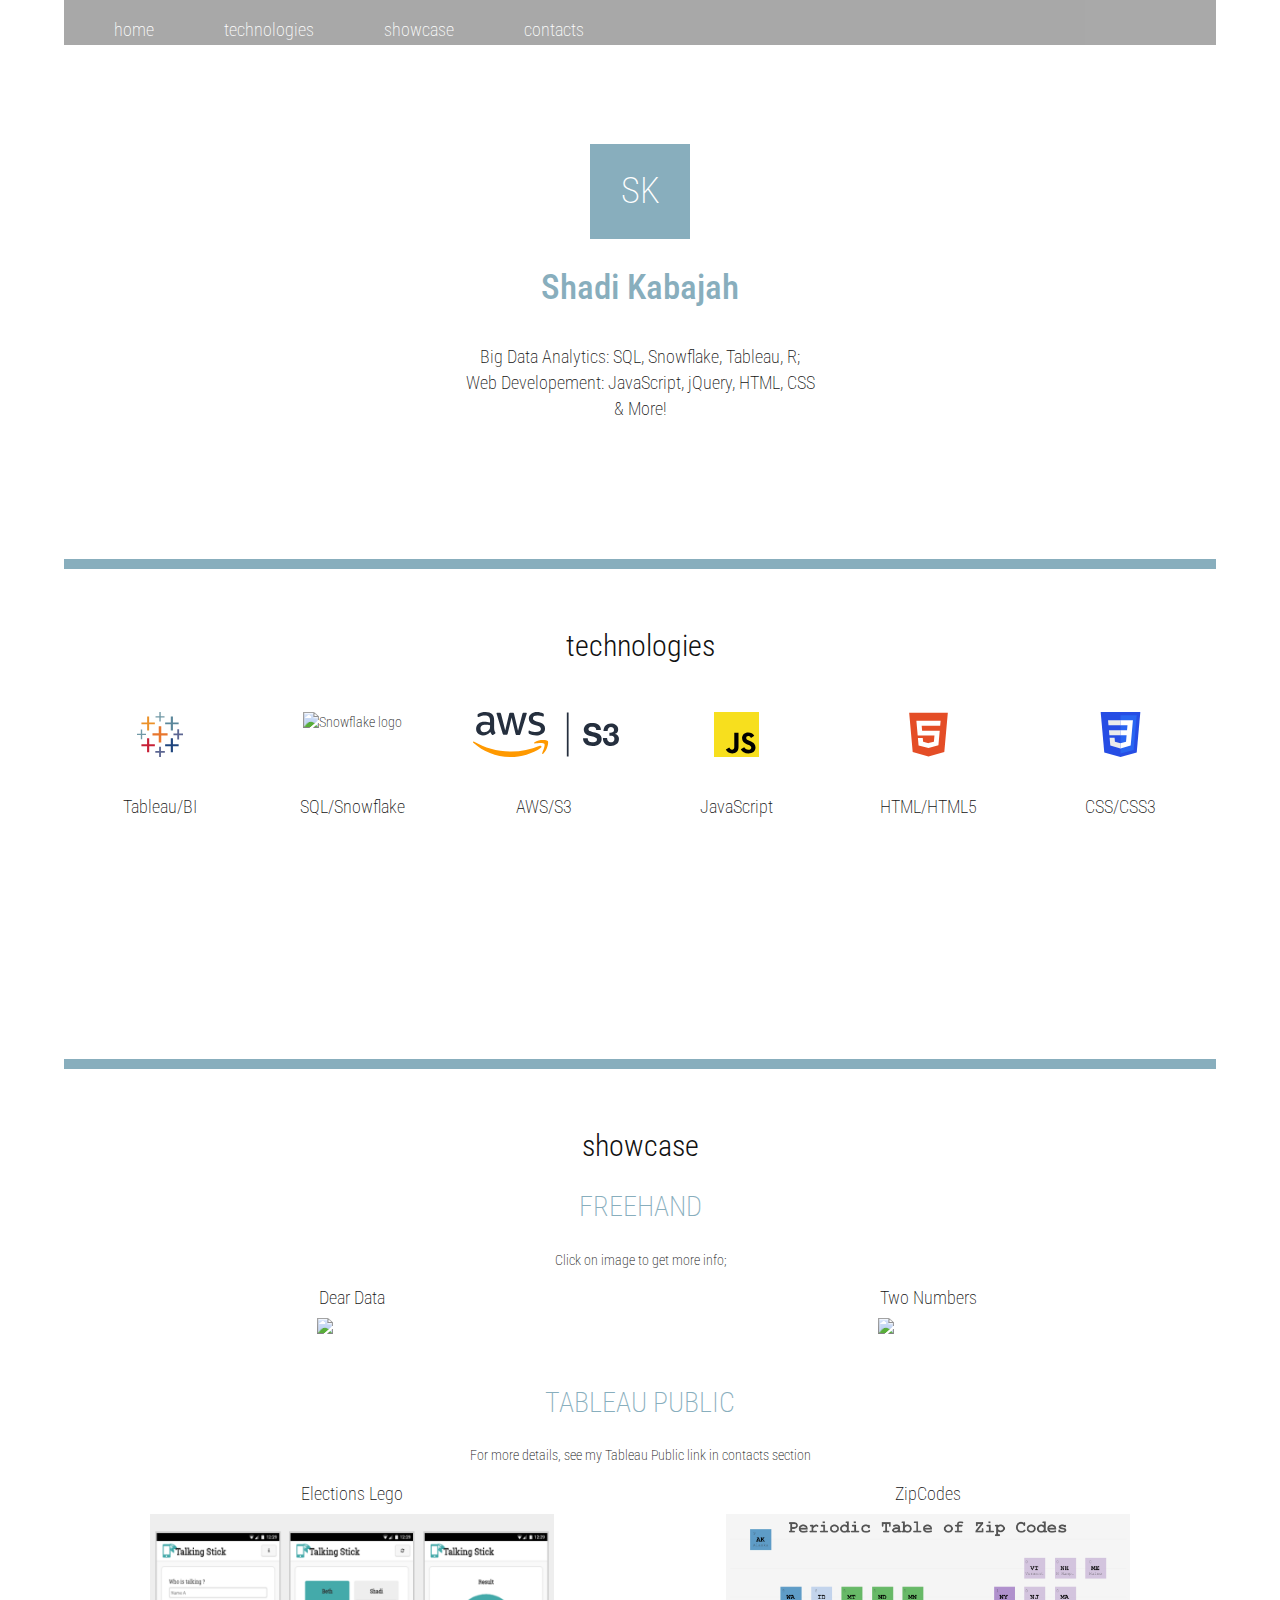
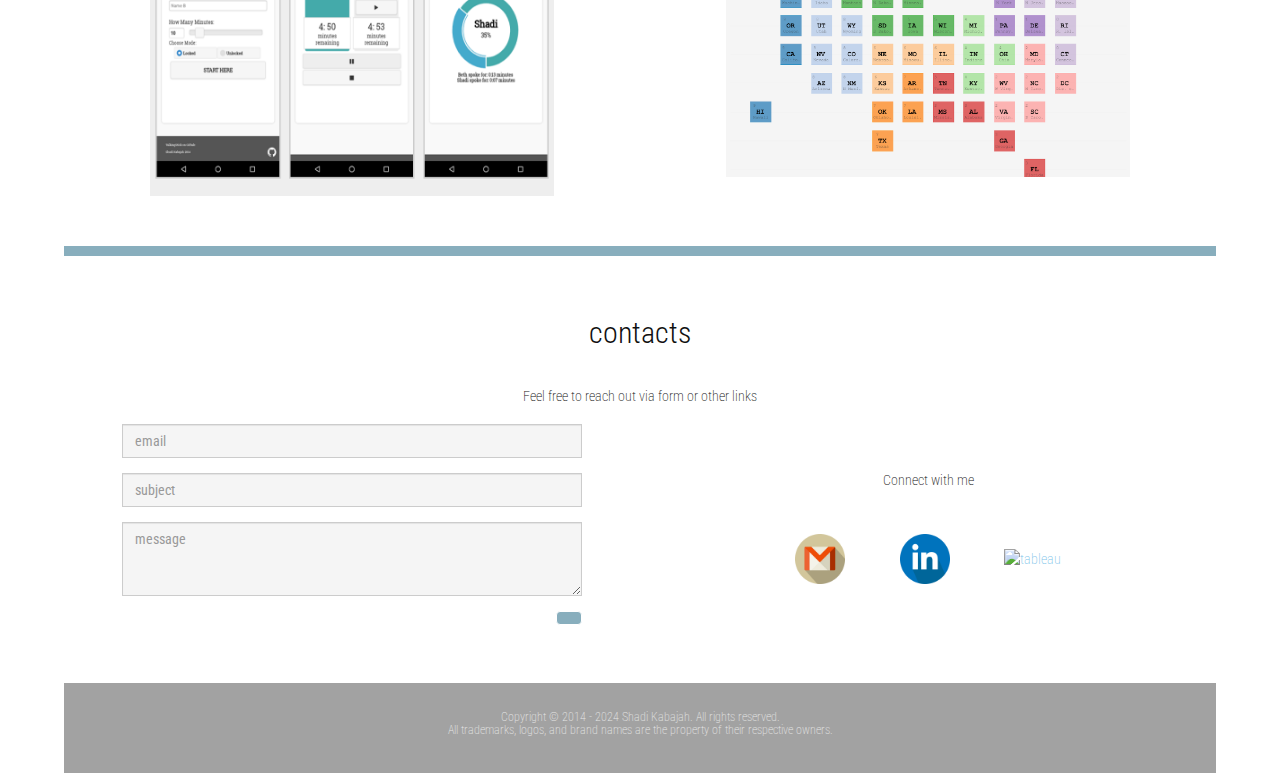
==== commit abf05e7d: "Add files via upload" ====
--- a/index.html
+++ b/index.html
@@ -91,12 +91,15 @@
 -->
 						</li>
 						
+							<li>
+							<a href="#tech">technologies</a>
+						</li>
+
+						
 						<li>
 							<a href="#examples">showcase</a>
 						</li>
-						<li>
-							<a href="#tech">technologies</a>
-						</li>
+					
 						<li>
 							<a href="#footer">contacts</a>
 						</li>
@@ -135,7 +138,46 @@
 		<!-- <a id="exampleLink" target ="_blank" href="">Click here to visit site</a> -->
 	</div>
 
+ <!-- New Section - tech  -->
  
+
+    
+    <div class="row clearfix" id="tech">
+        <div class="col-md-12 col-sm-12 column">
+            <h2>technologies</h2>
+
+ <!--           line 1  -->
+            <div class="col-md-2 col-sm-4  col-xs-4 column tech-col">
+                <h4>Tableau/BI</h4>
+                    <img alt="tableau logo" class="desaturate" src="img/tableau.svg">
+            </div>
+            
+            <div class="col-md-2 col-sm-4  col-xs-4 column tech-col">
+                <h4>SQL/Snowflake</h4>
+                    <img alt="Snowflake logo" class="desaturate" src="img/snow.svg">
+            </div>
+            <div class="col-md-2 col-sm-4  col-xs-4 column tech-col">
+                <h4>AWS/S3</h4>
+                    <img alt="AWS S3 logo" class="desaturate" src="img/s3.svg">
+            </div>
+            
+            <div class="col-md-2 col-sm-4  col-xs-4 column tech-col">
+                <h4>JavaScript</h4>
+                    <img alt="javascript logo" class="desaturate" src="img/js.svg">
+            </div>
+            <div class="col-md-2 col-sm-4  col-xs-4 column tech-col">
+                <h4>HTML/HTML5</h4>
+                    <img alt="html5 logo" class="desaturate" src="img/html5.svg">
+            </div>
+            <div class="col-md-2 col-sm-4  col-xs-4 column tech-col">
+                <h4>CSS/CSS3</h4>
+                    <img alt="css3 logo" class="desaturate" src="img/css3.svg">
+            </div> 
+            
+        </div>
+    </div>
+
+
 	
 <!-- New Section - showcase  -->
 	<div class="row clearfix" id="examples">
@@ -184,61 +226,12 @@
 	</div>
 	
 				
-<!-- New Section - tech  -->
-	
-	<div class="row clearfix" id="tech">
-		<div class="col-md-12 col-sm-12 column">
-			<h2>technologies</h2>
-<!-- 				<h5>key skills include;</h5> -->
-<!-- 			line 1  -->
-			<div class="col-md-4 col-sm-4  col-xs-4 column tech-col">
-				<h4>Tableau/BI</h4>
-					<img alt="tableau logo" class="desaturate" src="img/tableau.svg">
-			</div>
-			
-			<div class="col-md-4 col-sm-4  col-xs-4 column tech-col">
-				<h4>SQL/Snowflake</h4>
-					<img alt="Snowflake logo" class="desaturate" src="img/snow.svg">
-			</div>
-			<div class="col-md-4 col-sm-4  col-xs-4 column tech-col">
-				<h4>AWS/S3</h4>
-					<img alt="AWS S3 logo" class="desaturate" src="img/s3.svg">
-			</div>
-			
-<!-- 			line 2  -->
-			<div class="col-md-4 col-sm-4  col-xs-4 column tech-col">
-				<h4>JavaScript</h4>
-					<img alt="javascript logo" class="desaturate" src="img/js.svg">
-			</div>
-			<div class="col-md-4 col-sm-4  col-xs-4 column tech-col">
-				<h4>HTML/HTML5</h4>
-					<img alt="html5 logo" class="desaturate" src="img/html5.svg">
-			</div>
-			<div class="col-md-4 col-sm-4  col-xs-4 column tech-col">
-				<h4>CSS/CSS3</h4>
-					<img alt="css3 logo" class="desaturate" src="img/css3.svg">
-			</div>
-			
-<!-- 			line 3  -->
-<!-- 			<div class="col-md-4 col-sm-4  col-xs-4 column tech-col">
-				<h4>jQuery</h4>
-					<img alt="jquery logo" class="desaturate" src="img/jquery.svg">
-			</div>
-			<div class="col-md-4 col-sm-4  col-xs-4 column tech-col">
-				<h4>BootStrap</h4>
-					<img alt="bootstrap logo" class="desaturate" src="img/bootstrap.svg">
-			</div>
-			
-			<div class="col-md-4 col-sm-4  col-xs-4 column tech-col">
-				<h4>Data Studio</h4>
-					<img alt="DataStudio logo" class="desaturate" src="img/datastudio.svg">
-			</div> 
--->
-			
-		</div>
-	</div>
+
+
 
 <!-- New Section - contact  -->
+
+
 	<div class="row clearfix" id="footer">
 		<div class="col-md-12 column">
 			<h2>contacts</h2>
--- a/css/main.css
+++ b/css/main.css
@@ -193,7 +193,7 @@
 }
  #tech img {
      height: 65px;
-     width: 120px;
+     /* width: 120px; */
      transition: 1s ease all;
      padding: 10px;
 }
@@ -279,10 +279,12 @@
      transition: all 0.4s ease-in-out;
 }
 
- .row {
-     text-align: center;
-     margin-right: 0;
-     margin-left: 0;
+  
+.row {
+    text-align: center;
+    margin-right: 5% !important;
+    margin-left: 5% !important;
+    width: 90%;
 }
 
 
@@ -395,11 +397,11 @@
 }
 
  .navbar-nav {
-     float: right;
+     float: left;
 }
  .navbar-inverse {
      position: fixed;
-     width: 100%;
+     width: 90%;
      display: block;
      background-color: transparent;
      border: none;
@@ -415,8 +417,9 @@
      font-size: 18px;
 }
  .navbar-inverse .navbar-nav>li>a:hover {
-     border-bottom: 5px solid var(--tea-rose);
-     /*background: var(--tea-rose);*/
+     /*border-bottom: 5px solid var(--tea-rose);*/
+     background: var(--tea-rose);
+     color: #111;
 }
  .navbar-toggle {
      border: none;
@@ -432,16 +435,15 @@
      border: none;
 }
  div#bs-example-navbar-collapse-1 {
-     position: fixed;
-     width: 100%;
-     top: 0;
-     z-index: -1;
-     min-height: 50px;
-    /* background: #555555 ;
-    */
-     background: var(--coffee) ;
-     background: #a2a2a2   ;
-     opacity: .95;
+    /*background: var(--coffee) ;*/
+    position: absolute;
+    width: 100%;
+    top: 0;
+    z-index: -1;
+    background: #a2a2a2;
+    opacity: .93;
+    /*height: 215px;*/
+    /*border-radius: 10px;*/
 }
  .navbar-header {
      float: right;
@@ -465,7 +467,7 @@
          left: 30px;
     }
      div#bs-example-navbar-collapse-1 {
-         min-height: 100% !important;
+         /*min-height: 100% !important;*/
     }
 }
  
--- a/css/main.css
+++ b/css/main.css
@@ -193,7 +193,7 @@
 }
  #tech img {
      height: 65px;
-     width: 120px;
+     /* width: 120px; */
      transition: 1s ease all;
      padding: 10px;
 }
@@ -279,10 +279,12 @@
      transition: all 0.4s ease-in-out;
 }
 
- .row {
-     text-align: center;
-     margin-right: 0;
-     margin-left: 0;
+  
+.row {
+    text-align: center;
+    margin-right: 5% !important;
+    margin-left: 5% !important;
+    width: 90%;
 }
 
 
@@ -395,11 +397,11 @@
 }
 
  .navbar-nav {
-     float: right;
+     float: left;
 }
  .navbar-inverse {
      position: fixed;
-     width: 100%;
+     width: 90%;
      display: block;
      background-color: transparent;
      border: none;
@@ -415,8 +417,9 @@
      font-size: 18px;
 }
  .navbar-inverse .navbar-nav>li>a:hover {
-     border-bottom: 5px solid var(--tea-rose);
-     /*background: var(--tea-rose);*/
+     /*border-bottom: 5px solid var(--tea-rose);*/
+     background: var(--tea-rose);
+     color: #111;
 }
  .navbar-toggle {
      border: none;
@@ -432,16 +435,15 @@
      border: none;
 }
  div#bs-example-navbar-collapse-1 {
-     position: fixed;
-     width: 100%;
-     top: 0;
-     z-index: -1;
-     min-height: 50px;
-    /* background: #555555 ;
-    */
-     background: var(--coffee) ;
-     background: #a2a2a2   ;
-     opacity: .95;
+    /*background: var(--coffee) ;*/
+    position: absolute;
+    width: 100%;
+    top: 0;
+    z-index: -1;
+    background: #a2a2a2;
+    opacity: .93;
+    /*height: 215px;*/
+    /*border-radius: 10px;*/
 }
  .navbar-header {
      float: right;
@@ -465,7 +467,7 @@
          left: 30px;
     }
      div#bs-example-navbar-collapse-1 {
-         min-height: 100% !important;
+         /*min-height: 100% !important;*/
     }
 }
  
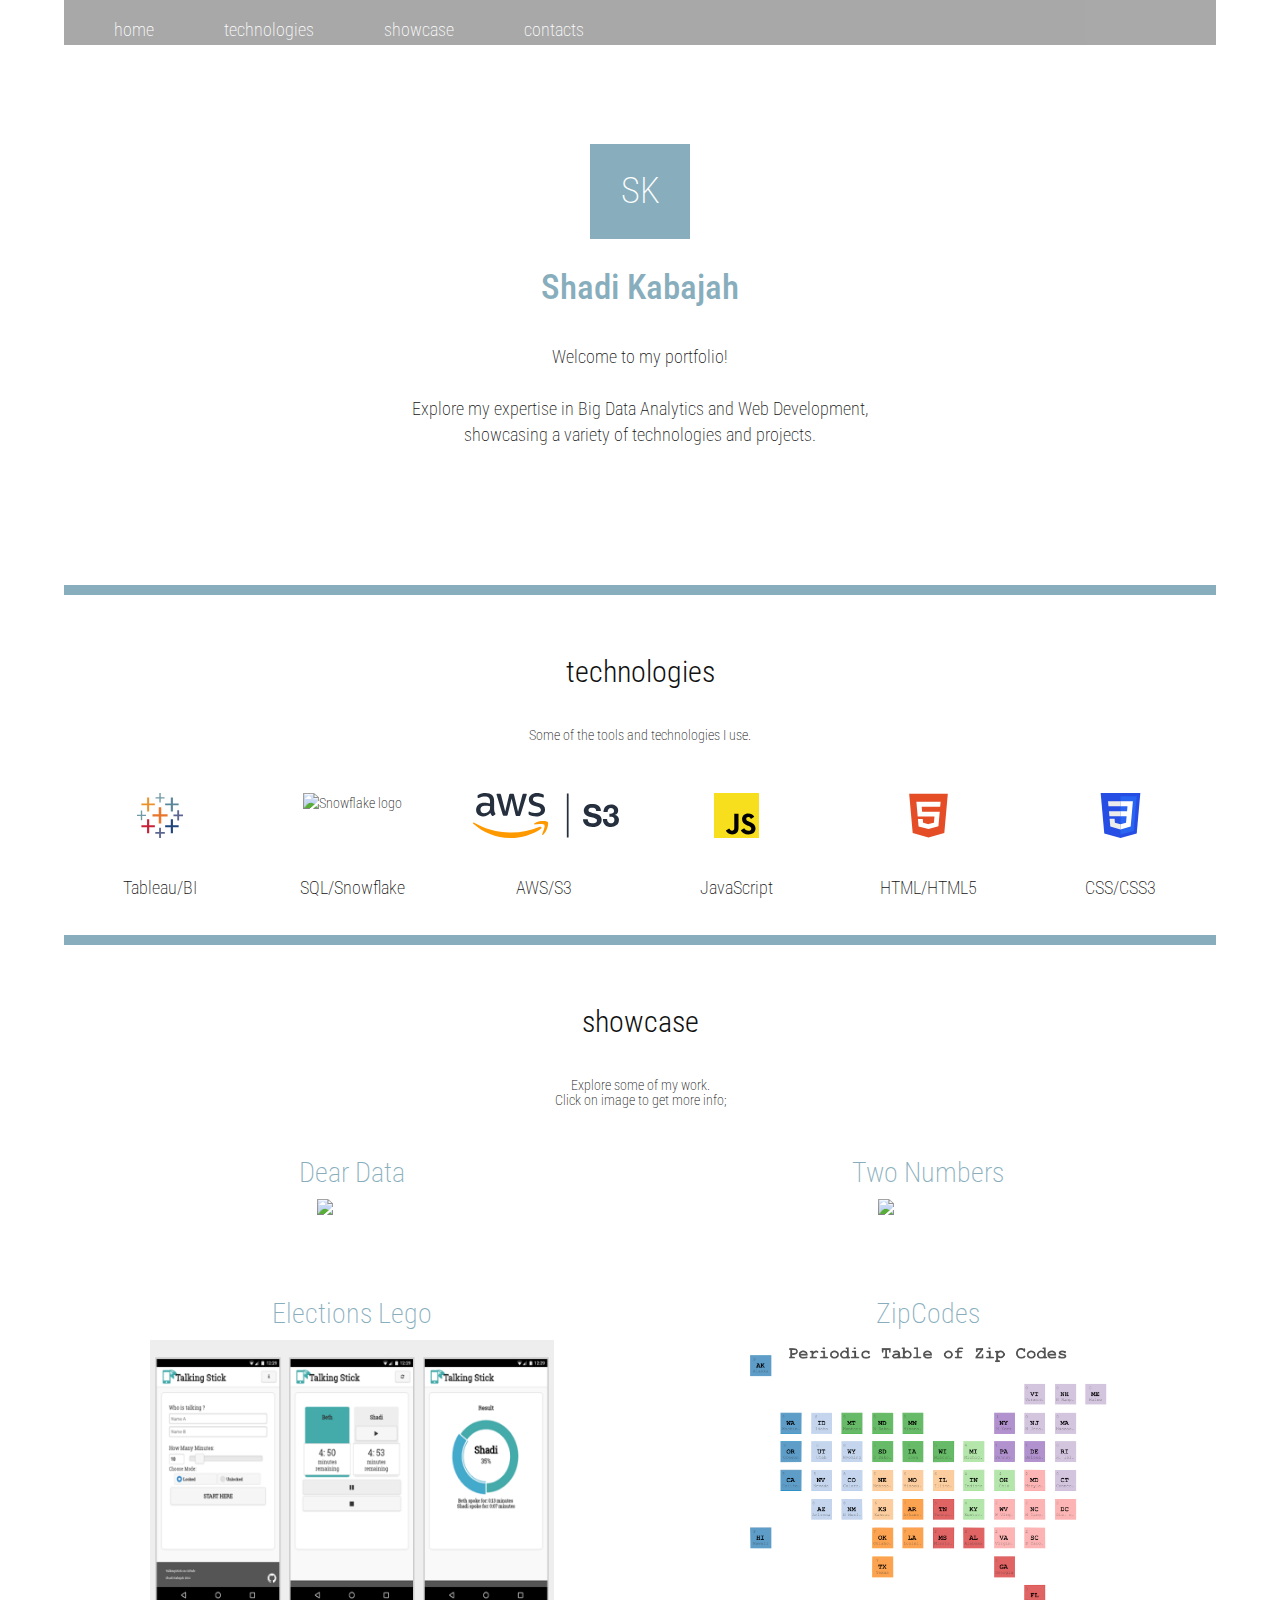
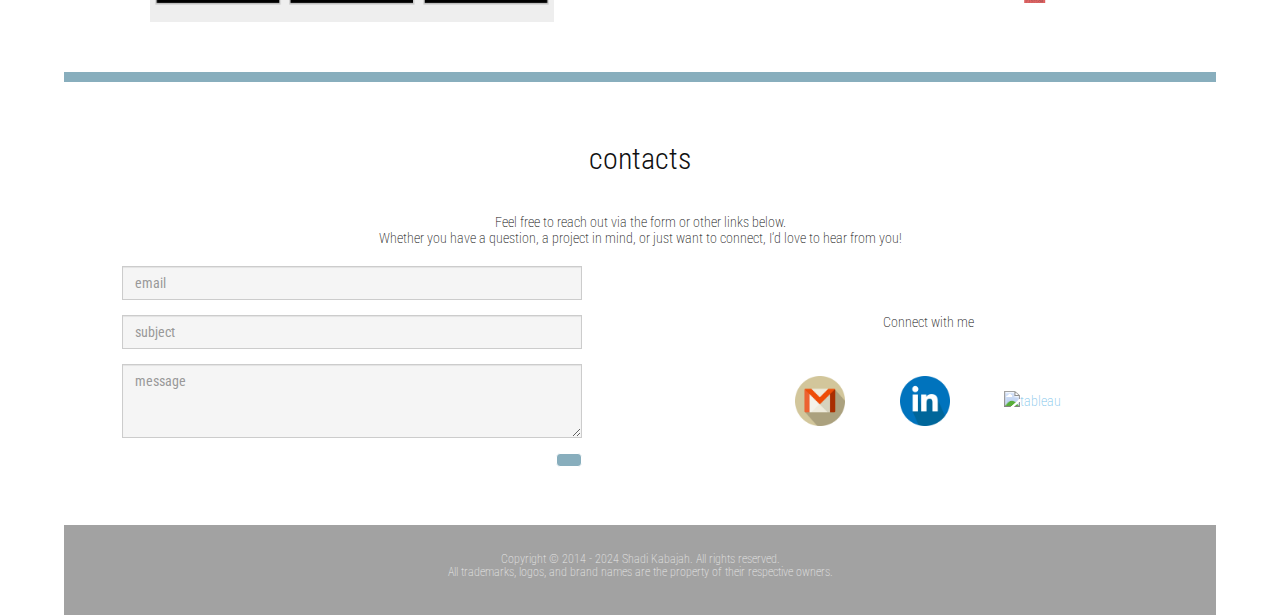
==== commit 865a73e8: "Add files via upload" ====
--- a/index.html
+++ b/index.html
@@ -118,11 +118,10 @@
 				</div>
 				<h1>Shadi Kabajah</h1>
 				<div id="description">
-				    Big Data Analytics: SQL, Snowflake, Tableau, R;
-					<br> Web Developement: JavaScript, jQuery, HTML, CSS 
-					 <br> & More!
-				 
-				 <br>
+				    Welcome to my portfolio! <br>
+				    <br>Explore my expertise in Big Data Analytics and Web Development, <br>showcasing a variety of technologies and projects.
+
+
 			</div>
 			<!-- <div style="text-align: center;margin-top: 50px;">
 				<a href="#examples">
@@ -145,6 +144,7 @@
     <div class="row clearfix" id="tech">
         <div class="col-md-12 col-sm-12 column">
             <h2>technologies</h2>
+            <h5>Some of the tools and technologies I use.</h5>
 
  <!--           line 1  -->
             <div class="col-md-2 col-sm-4  col-xs-4 column tech-col">
@@ -182,30 +182,34 @@
 <!-- New Section - showcase  -->
 	<div class="row clearfix" id="examples">
 		<h2>showcase</h2>
-		<h3>FREEHAND</h3>
-		<h5>Click on image to get more info;</h5>
+			<h5>Explore some of my work.
+			<br>Click on image to get more info;</h5>
+
+
+
+		<!-- <h3>FREEHAND</h3> -->
 		
  		 
  		 	<div class="col-md-6 column example-col">
-				<h4>Dear Data</h4>	 			 
+				<h3>Dear Data</h3>	 			 
 					<img alt="Dear Data" id="deardata" class="desaturate" src="media/p1.png">
 					<h6 class="tooltip">With boundless curiosity and colored pens, I tracked my food intake, uric acid levels, and pain thresholds. 
 						My data-driven journey unveiled an enigmatic correlation between my dietary choices and gout. Inspired by the Dear Data Project.</h6>
 			</div>
 
 			<div class="col-md-6 column example-col">
-				<h4>Two Numbers</h4>
+				<h3>Two Numbers</h3>
 	 			 	<img alt="TWO NUMBERS" id="twonumbers" class="desaturate" src="media/TwoNumbers.png">
 					<h6 class="tooltip">
 						Embarking on a whimsical journey, I crafted six enchanting visual tales, 
 						each weaving the numbers 37 and 75 into vibrant, imaginative worlds of their own.</h6>
 			</div>
 		
-		<h3>TABLEAU PUBLIC</h3>
-		<h5>For more details, see my Tableau Public link in contacts section</h5>
+		<!-- <h3>TABLEAU PUBLIC</h3> -->
+		<!-- <h5>For more details, see my Tableau Public link in contacts section</h5> -->
 			
 			<div class="col-md-6 column example-col">
-				<h4>Elections Lego</h4>
+				<h3>Elections Lego</h3>
 					<img alt="2020 Elections" id="1" class="desaturate" src="media/1.png">
 					<h6 class="tooltip">
 						A custom LEGO map of the United States intricately showcasing the results of the 2020, 2016, 
@@ -215,7 +219,7 @@
 			</div>
 			
 			<div class="col-md-6 column example-col">
-				<h4>ZipCodes</h4>
+				<h3>ZipCodes</h3>
 					<img alt="zipcodes" id="zipcodes" class="desaturate" src="media/zipcodes.png">
 					<h6 class="tooltip">
 						The "Periodic Table of Zip Codes" visualization on Tableau Public creatively organizes zip code data into a structured grid, 
@@ -235,7 +239,8 @@
 	<div class="row clearfix" id="footer">
 		<div class="col-md-12 column">
 			<h2>contacts</h2>
-				<h5>Feel free to reach out via form or other links</h5>
+				<h5>Feel free to reach out via the form or other links below. 
+					<br>Whether you have a question, a project in mind, or just want to connect, I’d love to hear from you!</h5>
 			<div class="col-md-6 column" id="FormDiv">
 		 
 			<form
--- a/css/main.css
+++ b/css/main.css
@@ -128,14 +128,14 @@
 }
 
  .tooltip {
-     background: var(--examples);
+     background: #f0f0f0;
      opacity: .95;
      color: var(--battleship-gray);
      padding: 20px; 
      position: fixed;
      bottom: 2.8em;
      left: 0 ;
-     width: 25%;
+     width: 50%;
      height: auto !important;
      display: none;
      text-align: left;
@@ -186,7 +186,7 @@
 /* TECHNOLOGIES */
  #tech {
      background-color: var(--white);
-     min-height: 500px;
+     min-height: 350px;
      margin: 0;
      padding: 0;
      border-bottom: solid 10px var(--cadet-gray);
--- a/css/main.css
+++ b/css/main.css
@@ -128,14 +128,14 @@
 }
 
  .tooltip {
-     background: var(--examples);
+     background: #f0f0f0;
      opacity: .95;
      color: var(--battleship-gray);
      padding: 20px; 
      position: fixed;
      bottom: 2.8em;
      left: 0 ;
-     width: 25%;
+     width: 50%;
      height: auto !important;
      display: none;
      text-align: left;
@@ -186,7 +186,7 @@
 /* TECHNOLOGIES */
  #tech {
      background-color: var(--white);
-     min-height: 500px;
+     min-height: 350px;
      margin: 0;
      padding: 0;
      border-bottom: solid 10px var(--cadet-gray);
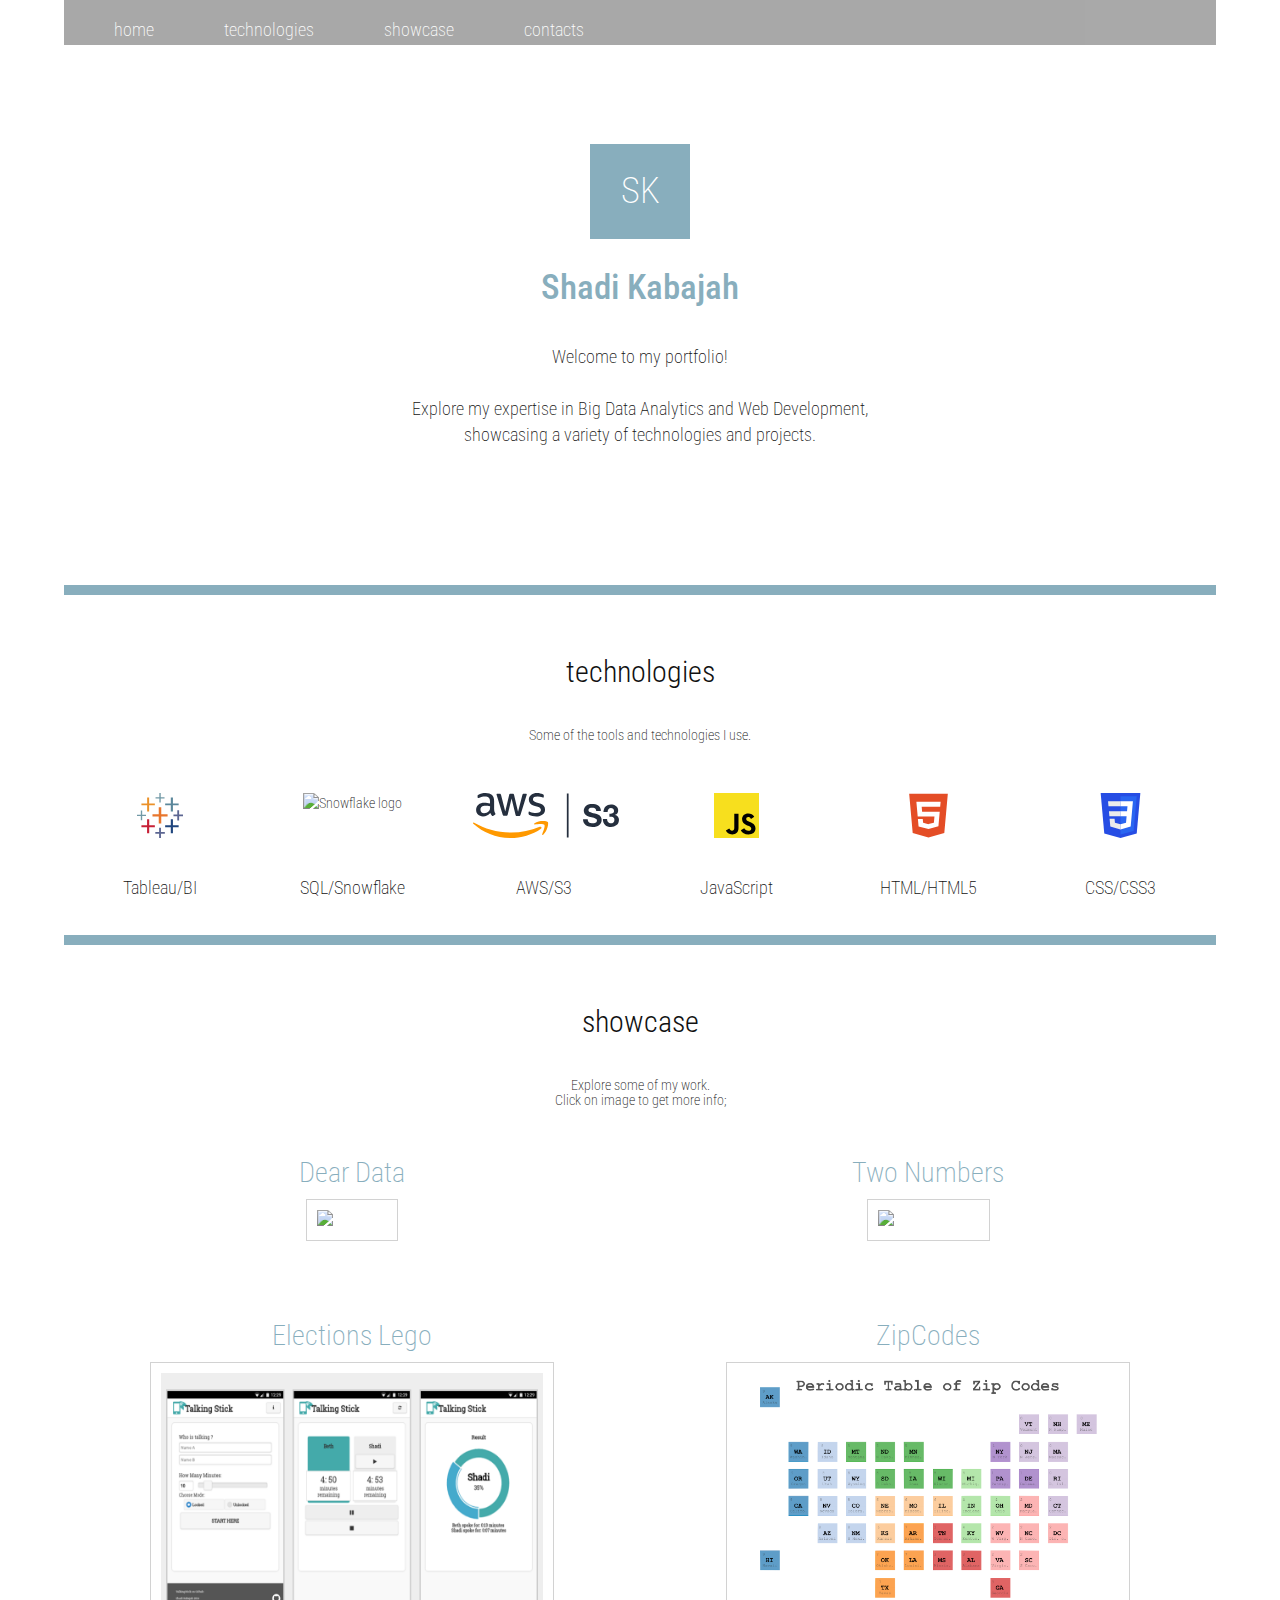
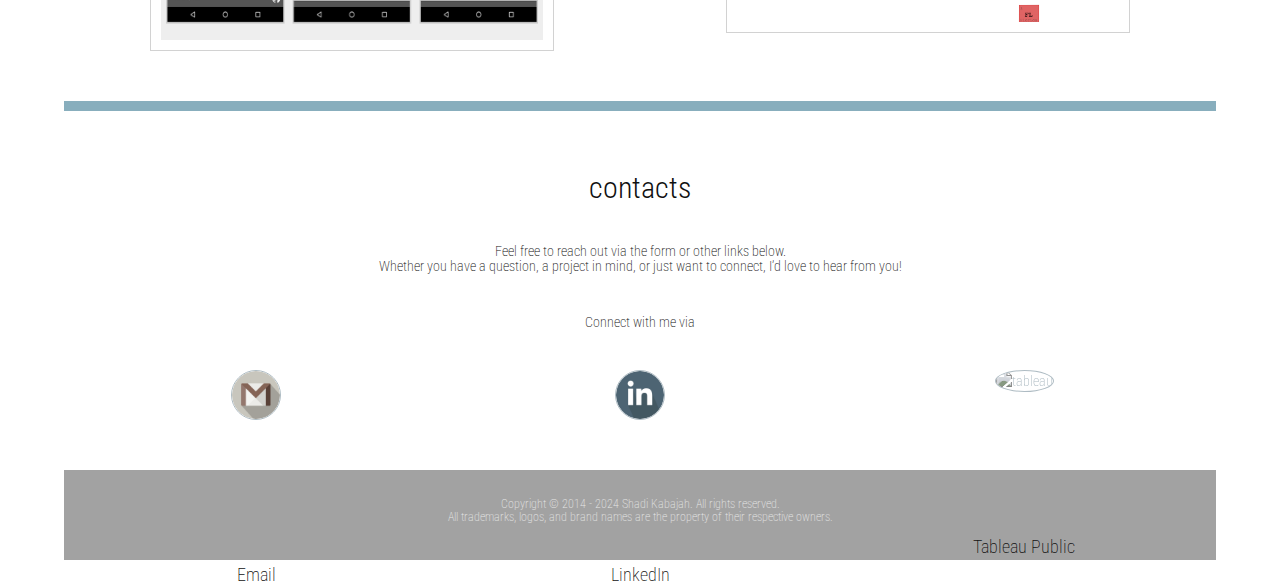
==== commit a4324730: "Add files via upload" ====
--- a/index.html
+++ b/index.html
@@ -1,319 +1,236 @@
 <!DOCTYPE html>
 <html lang="en">
-<head>
-
-<!-- Google tag (gtag.js) -->
-<script async src="https://www.googletagmanager.com/gtag/js?id=G-TP21R0VPV9"></script>
-<script>
-  window.dataLayer = window.dataLayer || [];
-  function gtag(){dataLayer.push(arguments);}
-  gtag('js', new Date());
-
-  gtag('config', 'G-TP21R0VPV9');
-</script>
-	
-	
-  <meta charset="utf-8">
-  <title>Shadi Kabajah</title>
-  <meta name="viewport" content="width=device-width, initial-scale=1.0, user-scalable=no">
-  <meta name="description" content="Big Data Analytics, SQL, Snowflake, Tableau, Web Developement; JavaScript, jQuery, HTML, CSS & More!">
-  <meta name="author" content="Shadi Kabajah">
-
-    <script src="https://ajax.googleapis.com/ajax/libs/jquery/2.1.1/jquery.min.js"></script>
-    <script src="https://use.fontawesome.com/82a69cf835.js"></script>
-
-	<script type="text/javascript" src="js/bootstrap.min.js"></script>
-	<script type="text/javascript" src="js/jQuery.js"></script>
-    <script type="text/javascript" src="js/raphael-min.js"></script>
-	<script type="text/javascript" src="js/waterfall.js"></script>
-
-
-	<link href="https://fonts.googleapis.com/css?family=Josefin+Sans|Kreon|Ubuntu+Mono" rel="stylesheet">
-
-<link href="https://fonts.googleapis.com/css2?family=Roboto+Condensed:wght@100..900&display=swap" rel="stylesheet">
-
-
-	<link rel="stylesheet" href="css/bootstrap.min.css">
-	<link rel="stylesheet" href="css/animate.css">
-    <link rel="stylesheet" href="css/waterfall.css">
-
-	<link rel="icon" href="img/favicon.ico" type="image/x-icon" />
-	<link rel="apple-touch-icon" href="img/apple-touch-icon.png"/>
-    <link href="css/palette.css" rel="stylesheet">
-    <link href="css/main.css" rel="stylesheet">
-    <script type="text/javascript" src="js/scripts.js"></script>
-
-	<script>
-	  (function(i,s,o,g,r,a,m){i['GoogleAnalyticsObject']=r;i[r]=i[r]||function(){
-	  (i[r].q=i[r].q||[]).push(arguments)},i[r].l=1*new Date();a=s.createElement(o),
-	  m=s.getElementsByTagName(o)[0];a.async=1;a.src=g;m.parentNode.insertBefore(a,m)
-	  })(window,document,'script','//www.google-analytics.com/analytics.js','ga');
-	  ga('create', 'UA-57165344-1', 'auto');
-	  ga('send', 'pageview');
-	</script>
-
-  <!-- HTML5 shim, for IE6-8 support of HTML5 elements -->
-  <!--[if lt IE 9]>
-    <script src="js/html5shiv.js"></script>
-  <![endif]-->
-
-</head>
-
-<body onLoad="start()">
-<div class="new_container">
-	
-<!-- New Section - intro  -->
-	<div class="row clearfix" id="header">
-		<div class="col-md-12 column">
-			<nav class="navbar navbar-default navbar-inverse" role="navigation">
-				<div class="navbar-header">
-					 <button type="button" class="navbar-toggle slow" data-toggle="collapse" data-target="#bs-example-navbar-collapse-1">
-						 <i id="navX" class="fa fa-bars"></i>
-					</button>
-				</div>
-				
-				<div class="collapse navbar-collapse" id="bs-example-navbar-collapse-1">
-				
-				<!-- 	<div id="toggletheme"  > 
-						<span class="sun navbar-toggle">☼</span> 
-						<span class="moon navbar-toggle">☼</span> 
-					</div>	 -->
-					
-					
-					<ul class="nav navbar-nav">
-						 
-						<li>
-							<a href="#intro">home</a>
-						</li>
-						 
-<!-- 						<li>
-							<a href="#resume">resume</a> 
--->
-						</li>
+	<head>
+
+		<!-- Google tag (gtag.js) -->
+		<script async src="https://www.googletagmanager.com/gtag/js?id=G-TP21R0VPV9"></script>
+
+		<script>
+			window.dataLayer = window.dataLayer || [];
+			function gtag(){dataLayer.push(arguments);}
+			gtag('js', new Date());
+			gtag('config', 'G-TP21R0VPV9');
+		</script>
+			
+			
+		<meta charset="utf-8">
+		<title>Shadi Kabajah</title>
+		<meta name="viewport" content="width=device-width, initial-scale=1.0, user-scalable=no">
+		<meta name="description" content="Big Data Analytics, SQL, Snowflake, Tableau, Web Developement; JavaScript, jQuery, HTML, CSS & More!">
+		<meta name="author" content="Shadi Kabajah">
+
+		<script src="https://ajax.googleapis.com/ajax/libs/jquery/2.1.1/jquery.min.js"></script>
+		<script src="https://use.fontawesome.com/82a69cf835.js"></script>
+
+		<script type="text/javascript" src="js/bootstrap.min.js"></script>
+		<script type="text/javascript" src="js/jQuery.js"></script>
+		<script type="text/javascript" src="js/raphael-min.js"></script>
+		<script type="text/javascript" src="js/waterfall.js"></script>
+
+
+		<link href="https://fonts.googleapis.com/css?family=Josefin+Sans|Kreon|Ubuntu+Mono" rel="stylesheet">
+
+		<link href="https://fonts.googleapis.com/css2?family=Roboto+Condensed:wght@100..900&display=swap" rel="stylesheet">
+
+
+		<link rel="stylesheet" href="css/bootstrap.min.css">
+		<link rel="stylesheet" href="css/animate.css">
+		<link rel="stylesheet" href="css/waterfall.css">
+
+		<link rel="icon" href="img/favicon.ico" type="image/x-icon" />
+		<link rel="apple-touch-icon" href="img/apple-touch-icon.png"/>
+		<link href="css/palette.css" rel="stylesheet">
+		<link href="css/main.css" rel="stylesheet">
+
+		<script type="text/javascript" src="js/scripts.js"></script>
+
+		<script>
+			  (function(i,s,o,g,r,a,m){i['GoogleAnalyticsObject']=r;i[r]=i[r]||function(){
+			  (i[r].q=i[r].q||[]).push(arguments)},i[r].l=1*new Date();a=s.createElement(o),
+			  m=s.getElementsByTagName(o)[0];a.async=1;a.src=g;m.parentNode.insertBefore(a,m)
+			  })(window,document,'script','//www.google-analytics.com/analytics.js','ga');
+			  ga('create', 'UA-57165344-1', 'auto');
+			  ga('send', 'pageview');
+		</script>
+
+		  <!-- HTML5 shim, for IE6-8 support of HTML5 elements -->
+		  <!--[if lt IE 9]>
+		    <script src="js/html5shiv.js"></script>
+		  <![endif]-->
+	</head>
+
+	<body onLoad="start()">
+		
+		<!-- New Section -  nav -->
+		<div class="new_container">
+			<div class="row clearfix" id="header">
+				<div class="col-md-12 column">
+				<nav class="navbar navbar-default navbar-inverse" role="navigation">
+					<div class="navbar-header">
+						 <button type="button" class="navbar-toggle slow" data-toggle="collapse" data-target="#bs-example-navbar-collapse-1">
+								 <i id="navX" class="fa fa-bars"></i>
+						</button>
+					</div>
 						
-							<li>
-							<a href="#tech">technologies</a>
-						</li>
-
+					<div class="collapse navbar-collapse" id="bs-example-navbar-collapse-1">	
+						<ul class="nav navbar-nav">
+							<li>
+								<a href="#intro">home</a>
+							</li>
+
+							<li>
+								<a href="#tech">technologies</a>
+							</li>
+
+							<li>
+								<a href="#examples">showcase</a>
+							</li>
 						
-						<li>
-							<a href="#examples">showcase</a>
-						</li>
-					
-						<li>
-							<a href="#footer">contacts</a>
-						</li>
-					</ul>
-				</div>
-			</nav>
+							<li>
+								<a href="#footer">contacts</a>
+							</li>
+						</ul>
+					</div>
+				</nav>
+			</div>
 		</div>
-	</div>
-	<div class="row" id="intro">
-	  <!-- <div id="mySVG"></div> -->
-		<div class="col-md-12 column">
-			<div class="fadeInDown animated">
-			<div id="logo_div"> 	
-					<span id="logo2">SK</span>    
+
+		<!-- New Section - intro  -->
+		<div class="row" id="intro">
+			<div class="col-md-12 column">
+				<div class="fadeInDown animated">
+					<div id="logo_div">
+						<span id="logo2">SK</span>    
 					</div>
 				</div>
 				<h1>Shadi Kabajah</h1>
 				<div id="description">
 				    Welcome to my portfolio! <br>
 				    <br>Explore my expertise in Big Data Analytics and Web Development, <br>showcasing a variety of technologies and projects.
-
-
-			</div>
-			<!-- <div style="text-align: center;margin-top: 50px;">
-				<a href="#examples">
-					<i id="goDown" class="fa fa-angle-down"></i>
-				</a>
-			</div> -->
+				</div> 
+			</div> 
 		</div>
 
+	 	<!-- New Section - tech  -->
+	    <div class="row clearfix" id="tech">
+	        <div class="col-md-12 col-sm-12 column">
+	            <h2>technologies</h2>
+	            <h5>Some of the tools and technologies I use.</h5>
+
+	            <div class="col-md-2 col-sm-4  col-xs-4 column tech-col">
+	                <h4>Tableau/BI</h4>
+	                    <img alt="tableau logo" class="desaturate" src="img/tableau.svg">
+	            </div>
+	            
+	            <div class="col-md-2 col-sm-4  col-xs-4 column tech-col">
+	                <h4>SQL/Snowflake</h4>
+	                    <img alt="Snowflake logo" class="desaturate" src="img/snow.svg">
+	            </div>
+
+	            <div class="col-md-2 col-sm-4  col-xs-4 column tech-col">
+	                <h4>AWS/S3</h4>
+	                    <img alt="AWS S3 logo" class="desaturate" src="img/s3.svg">
+	            </div>
+	            
+	            <div class="col-md-2 col-sm-4  col-xs-4 column tech-col">
+	                <h4>JavaScript</h4>
+	                    <img alt="javascript logo" class="desaturate" src="img/js.svg">
+	            </div>
+
+	            <div class="col-md-2 col-sm-4  col-xs-4 column tech-col">
+	                <h4>HTML/HTML5</h4>
+	                    <img alt="html5 logo" class="desaturate" src="img/html5.svg">
+	            </div>
+
+	            <div class="col-md-2 col-sm-4  col-xs-4 column tech-col">
+	                <h4>CSS/CSS3</h4>
+	                    <img alt="css3 logo" class="desaturate" src="img/css3.svg">
+	            </div> 
+	        </div>
+	    </div>
+	 
+		<!-- New Section - showcase  -->
+		<div class="row clearfix" id="examples">
+			<h2>showcase</h2>
+				<h5>Explore some of my work.
+				<br>Click on image to get more info;</h5> 
+	 		 
+	 		 	<div class="col-md-6 column example-col">
+					<h3>Dear Data</h3>	 			 
+						<img alt="Dear Data" id="deardata" class="desaturate" src="media/p1.png">
+						<h6 class="tooltip">With boundless curiosity and colored pens, I tracked my food intake, uric acid levels, and pain thresholds. 
+							My data-driven journey unveiled an enigmatic correlation between my dietary choices and gout. Inspired by the Dear Data Project.</h6>
+				</div>
+
+				<div class="col-md-6 column example-col">
+					<h3>Two Numbers</h3>
+		 			 	<img alt="TWO NUMBERS" id="twonumbers" class="desaturate" src="media/TwoNumbers.png">
+						<h6 class="tooltip">
+							Embarking on a whimsical journey, I crafted six enchanting visual tales, 
+							each weaving the numbers 37 and 75 into vibrant, imaginative worlds of their own.</h6>
+				</div>
 			
-		
-	</div>
-	<div id="showup" class="popup zoomIn animated"><i id='closePopup' class="fa fa-times"></i><img alt="example" id="popUpImg" src="#"><br>
-		<!-- <a id="exampleLink" target ="_blank" href="">Click here to visit site</a> -->
-	</div>
-
- <!-- New Section - tech  -->
- 
-
-    
-    <div class="row clearfix" id="tech">
-        <div class="col-md-12 col-sm-12 column">
-            <h2>technologies</h2>
-            <h5>Some of the tools and technologies I use.</h5>
-
- <!--           line 1  -->
-            <div class="col-md-2 col-sm-4  col-xs-4 column tech-col">
-                <h4>Tableau/BI</h4>
-                    <img alt="tableau logo" class="desaturate" src="img/tableau.svg">
-            </div>
-            
-            <div class="col-md-2 col-sm-4  col-xs-4 column tech-col">
-                <h4>SQL/Snowflake</h4>
-                    <img alt="Snowflake logo" class="desaturate" src="img/snow.svg">
-            </div>
-            <div class="col-md-2 col-sm-4  col-xs-4 column tech-col">
-                <h4>AWS/S3</h4>
-                    <img alt="AWS S3 logo" class="desaturate" src="img/s3.svg">
-            </div>
-            
-            <div class="col-md-2 col-sm-4  col-xs-4 column tech-col">
-                <h4>JavaScript</h4>
-                    <img alt="javascript logo" class="desaturate" src="img/js.svg">
-            </div>
-            <div class="col-md-2 col-sm-4  col-xs-4 column tech-col">
-                <h4>HTML/HTML5</h4>
-                    <img alt="html5 logo" class="desaturate" src="img/html5.svg">
-            </div>
-            <div class="col-md-2 col-sm-4  col-xs-4 column tech-col">
-                <h4>CSS/CSS3</h4>
-                    <img alt="css3 logo" class="desaturate" src="img/css3.svg">
-            </div> 
-            
-        </div>
-    </div>
-
-
-	
-<!-- New Section - showcase  -->
-	<div class="row clearfix" id="examples">
-		<h2>showcase</h2>
-			<h5>Explore some of my work.
-			<br>Click on image to get more info;</h5>
-
-
-
-		<!-- <h3>FREEHAND</h3> -->
-		
- 		 
- 		 	<div class="col-md-6 column example-col">
-				<h3>Dear Data</h3>	 			 
-					<img alt="Dear Data" id="deardata" class="desaturate" src="media/p1.png">
-					<h6 class="tooltip">With boundless curiosity and colored pens, I tracked my food intake, uric acid levels, and pain thresholds. 
-						My data-driven journey unveiled an enigmatic correlation between my dietary choices and gout. Inspired by the Dear Data Project.</h6>
-			</div>
-
-			<div class="col-md-6 column example-col">
-				<h3>Two Numbers</h3>
-	 			 	<img alt="TWO NUMBERS" id="twonumbers" class="desaturate" src="media/TwoNumbers.png">
-					<h6 class="tooltip">
-						Embarking on a whimsical journey, I crafted six enchanting visual tales, 
-						each weaving the numbers 37 and 75 into vibrant, imaginative worlds of their own.</h6>
-			</div>
-		
-		<!-- <h3>TABLEAU PUBLIC</h3> -->
-		<!-- <h5>For more details, see my Tableau Public link in contacts section</h5> -->
-			
-			<div class="col-md-6 column example-col">
-				<h3>Elections Lego</h3>
-					<img alt="2020 Elections" id="1" class="desaturate" src="media/1.png">
-					<h6 class="tooltip">
-						A custom LEGO map of the United States intricately showcasing the results of the 2020, 2016, 
-						and 2012 presidential elections. 
-						Explore further to uncover insightful analysis, shedding light on the pivotal swing states 
-						that shaped these historic political events.</h6>
-			</div>
-			
-			<div class="col-md-6 column example-col">
-				<h3>ZipCodes</h3>
-					<img alt="zipcodes" id="zipcodes" class="desaturate" src="media/zipcodes.png">
-					<h6 class="tooltip">
-						The "Periodic Table of Zip Codes" visualization on Tableau Public creatively organizes zip code data into a structured grid, 
-						resembling the periodic table of elements.</h6>
-			</div>
-
- 
-	</div>
-	
+				<div class="col-md-6 column example-col">
+					<h3>Elections Lego</h3>
+						<img alt="2020 Elections" id="1" class="desaturate" src="media/1.png">
+						<h6 class="tooltip">
+							A custom LEGO map of the United States intricately showcasing the results of the 2020, 2016, 
+							and 2012 presidential elections. 
+							Explore further to uncover insightful analysis, shedding light on the pivotal swing states 
+							that shaped these historic political events.</h6>
+				</div>
 				
-
-
-
-<!-- New Section - contact  -->
-
-
-	<div class="row clearfix" id="footer">
-		<div class="col-md-12 column">
-			<h2>contacts</h2>
-				<h5>Feel free to reach out via the form or other links below. 
-					<br>Whether you have a question, a project in mind, or just want to connect, I’d love to hear from you!</h5>
-			<div class="col-md-6 column" id="FormDiv">
-		 
-			<form
-			  action="https://formspree.io/f/mbjbqjvd"
-			  method="POST"
-			>
-			  <div class="form-group">
-				<label for="email">Email</label>
-					<input class="form-control" name="email" type="email" 
-					       placeholder="email" required="">
-			  </div>
-				
-			 <div class="form-group">
-				<label for="subject">Subject</label>
-				 <input type="text" name="subject" placeholder="subject" 
-					class="form-control" required="">
-			 </div>
-				
-			  <div class="form-group">
-				<label for="message">Message</label>
-				  	<textarea class="form-control" name="message" 
-						  placeholder="message"
-						  rows="3"></textarea>
-			   </div>
-				
- 			  	<button type="submit" class="btn btn-default" >
-							<i class="fa fa-paper-plane-o" aria-hidden="true"></i>
- 			  </button>
-			</form>
-
-				
-				
-				
-			</div>
-			<div class="col-md-6 column">
-				<div class="social">
-				<h5>Connect with me</h5>
-					<a href="mailto:smk327@georgetown.edu" target="_blank">
-						<img alt="email" class="desaturate footerpng" src="img/email.png"></a>
-
-					<a href="https://www.linkedin.com/in/skabajah" target="_blank">
-					<img alt="linkedin" class="desaturate footerpng" src="img/linkedin.png"></a> 
+				<div class="col-md-6 column example-col">
+					<h3>ZipCodes</h3>
+						<img alt="zipcodes" id="zipcodes" class="desaturate" src="media/zipcodes.png">
+						<h6 class="tooltip">
+							The "Periodic Table of Zip Codes" visualization on Tableau Public creatively organizes zip code data into a structured grid, 
+							resembling the periodic table of elements.</h6>
+				</div>
+		</div> 
+
+		<!-- New Section - contact  -->
+		<div class="row clearfix" id="footer">
+			<div class="col-md-12 column">
+				<h2>contacts</h2>
+					<h5>Feel free to reach out via the form or other links below. 
+						<br>Whether you have a question, a project in mind, or just want to connect, I’d love to hear from you!</h5>
+	 
+					<div class="social">
+						<h5>Connect with me via</h5>
+
+			            <div class="col-md-4  col-sm-4 col-xs-4 ">
+							<a href="mailto:smk327@georgetown.edu" target="_blank">
+								<img alt="email" class="desaturate footerpng" src="img/email.png"></a>
+							<h4>Email</h4>
+						</div>
+
+						<div class="col-md-4  col-sm-4 col-xs-4 ">
+							<a href="https://www.linkedin.com/in/skabajah" target="_blank">
+								<img alt="linkedin" class="desaturate footerpng" src="img/linkedin.png"></a>
+							<h4>LinkedIn</h4>
+						</div>
 						
-             				<a href="https://public.tableau.com/app/profile/skabajah" target="_blank">
-					<img alt="tableau" class="desaturate footerpng" src="img/t.png"></a>
-             
-
-            			</div>
- 			</div>
- 		</div>
- 	</div>
-				
-
-				
-<!-- New Section - footer  -->
- 	<div class="row clearfix" id="signature">
- 		<div class="col-md-12 column">
- 			<a href="#intro"><i id="goUp" class="fa fa-chevron-circle-up"></i></a>
- 			<h6>Copyright &copy; 2014 - 2024 Shadi Kabajah. All rights reserved. 
- 			<br>All trademarks, logos, and brand names are the property of their respective owners.</h6>
-    	</div>
-    </div>
-
-
-
-
- 
-
-
-
-
- 
-</div>
-<link href="css/main.css" rel="stylesheet">
-</body>
+						<div class="col-md-4  col-sm-4 col-xs-4 ">
+							<a href="https://public.tableau.com/app/profile/skabajah" target="_blank">
+								<img alt="tableau" class="desaturate footerpng" src="img/t.png"></a>
+							<h4>Tableau Public</h4>
+ 						</div>
+
+		 			</div>
+	 		</div>
+	 	</div>
+	 				
+		<!-- New Section - footer  -->
+	 	<div class="row clearfix" id="signature">
+	 		<div class="col-md-12 column">
+	 			<a href="#intro"><i id="goUp" class="fa fa-chevron-circle-up"></i></a>
+	 			<h6>Copyright &copy; 2014 - 2024 Shadi Kabajah. All rights reserved. 
+	 			<br>All trademarks, logos, and brand names are the property of their respective owners.</h6>
+	    	</div>
+	    </div>
+
+	  
+		<link href="css/main.css" rel="stylesheet">
+	</body>
 </html>
--- a/css/main.css
+++ b/css/main.css
@@ -112,7 +112,10 @@
      width: 70%;
      margin-bottom: 50px;
      transition: .7s ease all;
-}
+     border: solid 0.5px rgb(210, 210, 210);
+     padding: 10px;
+}
+	 
  #examples img:hover {
      cursor: zoom-in;
 }
@@ -226,7 +229,7 @@
 }
 
  .social {
-     padding: 5%;
+     padding-bottom: 10px;
 }
 
 
@@ -374,13 +377,21 @@
 }
  .footerpng{
      width: 50px;
-     margin: 5%;
+     margin: 20px 7% 30px;
+     filter: grayscale(.8);
+     border: solid 0.5px;
+     border-radius: 100%;
+}
+.footerpng:hover {
+     filter: grayscale(0.2);
+
 }
  .new_container,.col-md-12.column {
      padding-right: 0;
      padding-left: 0;
      border-radius: 0;
      width: 100%;
+}
 }
 
 
--- a/css/main.css
+++ b/css/main.css
@@ -112,7 +112,10 @@
      width: 70%;
      margin-bottom: 50px;
      transition: .7s ease all;
-}
+     border: solid 0.5px rgb(210, 210, 210);
+     padding: 10px;
+}
+	 
  #examples img:hover {
      cursor: zoom-in;
 }
@@ -226,7 +229,7 @@
 }
 
  .social {
-     padding: 5%;
+     padding-bottom: 10px;
 }
 
 
@@ -374,13 +377,21 @@
 }
  .footerpng{
      width: 50px;
-     margin: 5%;
+     margin: 20px 7% 30px;
+     filter: grayscale(.8);
+     border: solid 0.5px;
+     border-radius: 100%;
+}
+.footerpng:hover {
+     filter: grayscale(0.2);
+
 }
  .new_container,.col-md-12.column {
      padding-right: 0;
      padding-left: 0;
      border-radius: 0;
      width: 100%;
+}
 }
 
 
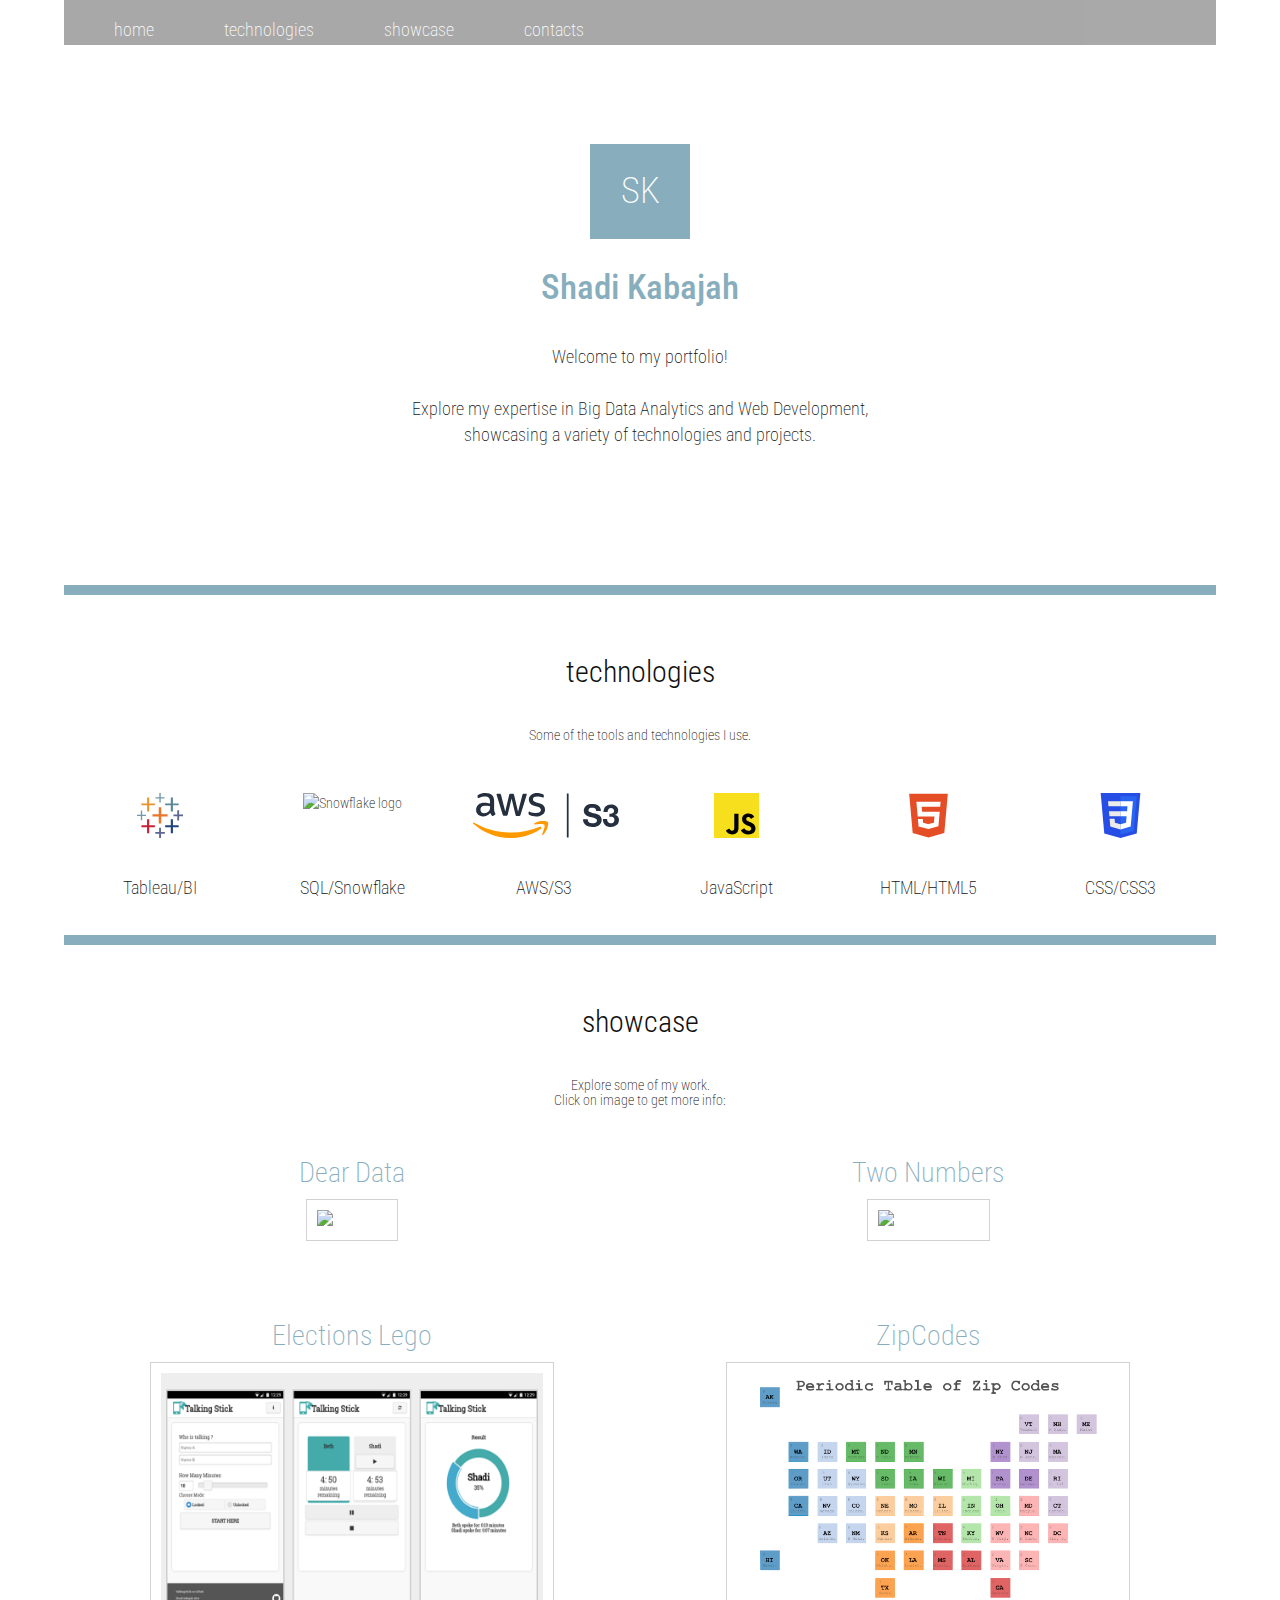
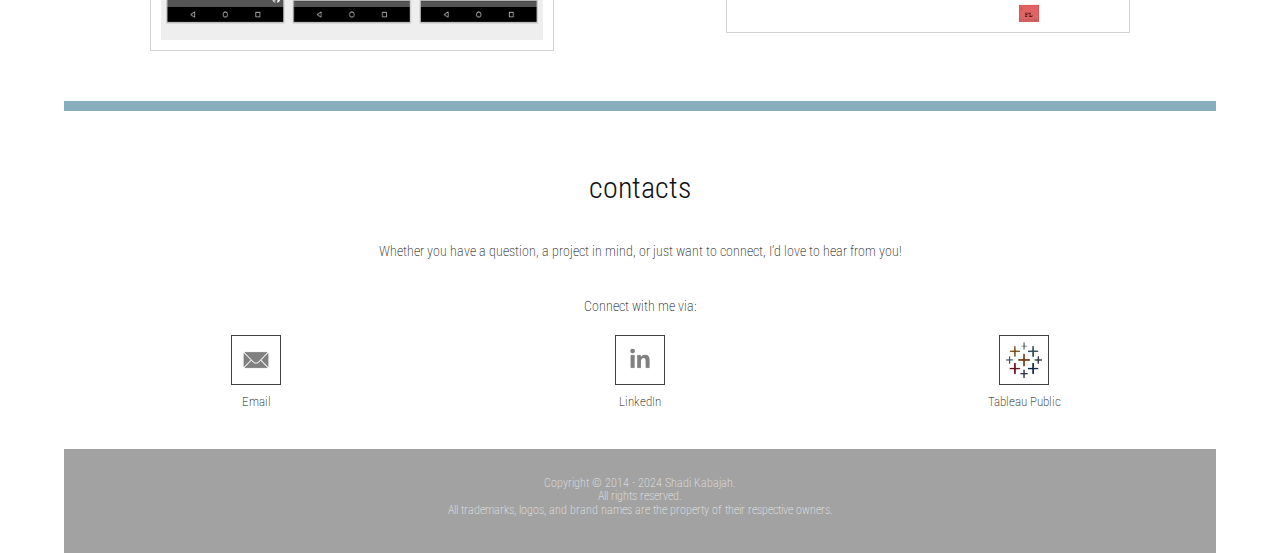
==== commit a6acc996: "Add files via upload" ====
--- a/index.html
+++ b/index.html
@@ -153,7 +153,7 @@
 		<div class="row clearfix" id="examples">
 			<h2>showcase</h2>
 				<h5>Explore some of my work.
-				<br>Click on image to get more info;</h5> 
+				<br>Click on image to get more info: </h5> 
 	 		 
 	 		 	<div class="col-md-6 column example-col">
 					<h3>Dear Data</h3>	 			 
@@ -193,11 +193,10 @@
 		<div class="row clearfix" id="footer">
 			<div class="col-md-12 column">
 				<h2>contacts</h2>
-					<h5>Feel free to reach out via the form or other links below. 
-						<br>Whether you have a question, a project in mind, or just want to connect, I’d love to hear from you!</h5>
+					<h5>Whether you have a question, a project in mind, or just want to connect, I’d love to hear from you!</h5>
 	 
 					<div class="social">
-						<h5>Connect with me via</h5>
+						<h5>Connect with me via: </h5>
 
 			            <div class="col-md-4  col-sm-4 col-xs-4 ">
 							<a href="mailto:smk327@georgetown.edu" target="_blank">
@@ -225,7 +224,8 @@
 	 	<div class="row clearfix" id="signature">
 	 		<div class="col-md-12 column">
 	 			<a href="#intro"><i id="goUp" class="fa fa-chevron-circle-up"></i></a>
-	 			<h6>Copyright &copy; 2014 - 2024 Shadi Kabajah. All rights reserved. 
+	 			<h6>Copyright &copy; 2014 - 2024 Shadi Kabajah. 
+	 			<br>All rights reserved. 
 	 			<br>All trademarks, logos, and brand names are the property of their respective owners.</h6>
 	    	</div>
 	    </div>
--- a/css/main.css
+++ b/css/main.css
@@ -218,7 +218,13 @@
      height: auto;
      margin: 0;
      padding: 0;
-}
+     padding-bottom: 50px;
+}
+#footer h4 { 
+    font-size: 0.95em !important;
+    top:  10px; 
+
+ }
 
  div#FormDiv {
      padding: 0 5% 5% 5%;
@@ -376,14 +382,17 @@
      border: 0;
 }
  .footerpng{
-     width: 50px;
-     margin: 20px 7% 30px;
-     filter: grayscale(.8);
-     border: solid 0.5px;
-     border-radius: 100%;
+    width: 50px;
+    /*margin: 20px 7% 30px;*/
+    filter: brightness(0.5);
+    border: solid 0.5px gray;
+    border-radius: 0;
+    padding: 5px;
 }
 .footerpng:hover {
-     filter: grayscale(0.2);
+     filter: invert(0.2);
+     background: #dddddd;
+
 
 }
  .new_container,.col-md-12.column {
@@ -439,8 +448,11 @@
 }
  button {
      background: var(--celestial-blue) !important;
-     font-size: 1 em;
+     font-size: 20px;
      border: solid white 1px !important;
+     color: white;
+     width: 50px;
+     height: 50px ;
 }
  .navbar-inverse .navbar-collapse, .navbar-inverse .navbar-form {
      border: none;
--- a/css/main.css
+++ b/css/main.css
@@ -218,7 +218,13 @@
      height: auto;
      margin: 0;
      padding: 0;
-}
+     padding-bottom: 50px;
+}
+#footer h4 { 
+    font-size: 0.95em !important;
+    top:  10px; 
+
+ }
 
  div#FormDiv {
      padding: 0 5% 5% 5%;
@@ -376,14 +382,17 @@
      border: 0;
 }
  .footerpng{
-     width: 50px;
-     margin: 20px 7% 30px;
-     filter: grayscale(.8);
-     border: solid 0.5px;
-     border-radius: 100%;
+    width: 50px;
+    /*margin: 20px 7% 30px;*/
+    filter: brightness(0.5);
+    border: solid 0.5px gray;
+    border-radius: 0;
+    padding: 5px;
 }
 .footerpng:hover {
-     filter: grayscale(0.2);
+     filter: invert(0.2);
+     background: #dddddd;
+
 
 }
  .new_container,.col-md-12.column {
@@ -439,8 +448,11 @@
 }
  button {
      background: var(--celestial-blue) !important;
-     font-size: 1 em;
+     font-size: 20px;
      border: solid white 1px !important;
+     color: white;
+     width: 50px;
+     height: 50px ;
 }
  .navbar-inverse .navbar-collapse, .navbar-inverse .navbar-form {
      border: none;
